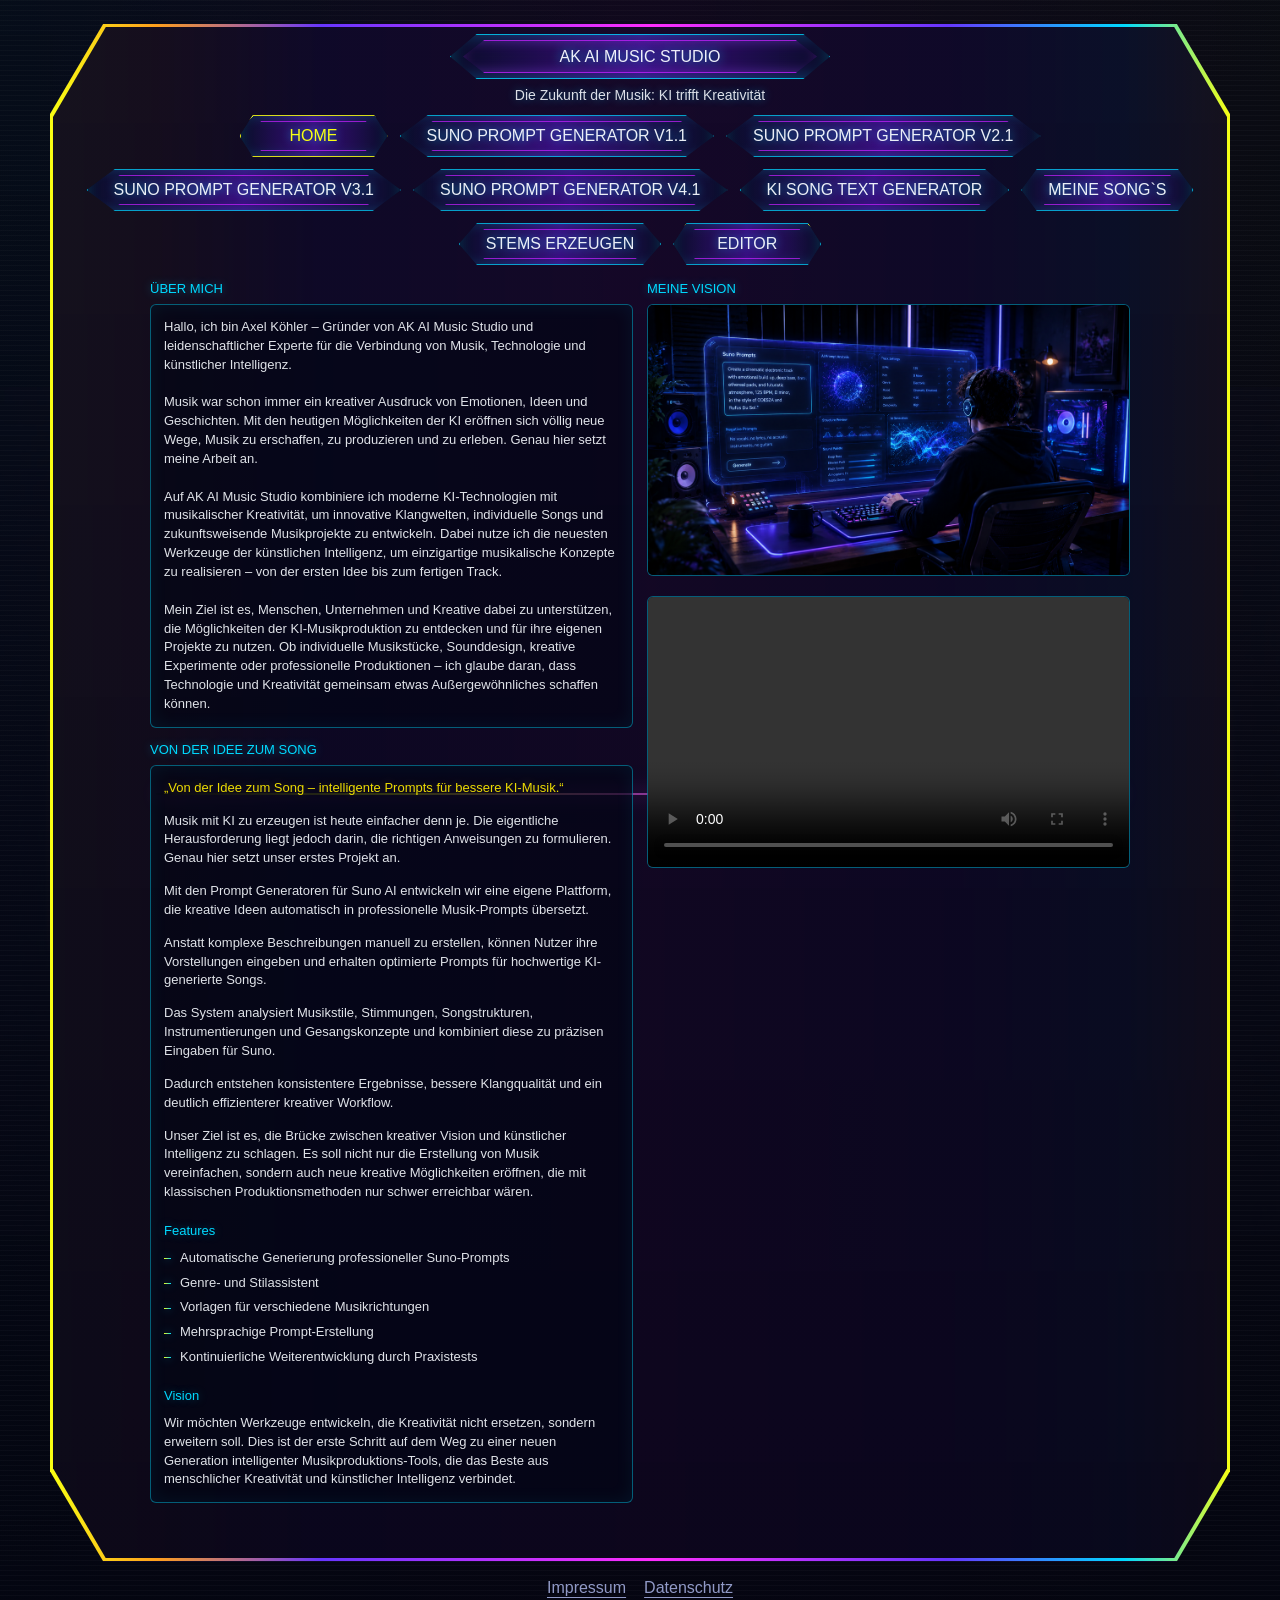
==== index.html @ 0e7617bc "Update home video stems playback and editor links" ====
<!doctype html>
<html lang="de">
<head>
  <meta charset="utf-8">
  <meta name="viewport" content="width=device-width, initial-scale=1">
  <link rel="icon" type="image/png" href="favicon.png">
  <link rel="apple-touch-icon" href="favicon.png">
  <link rel="stylesheet" href="assets/site-nav.css">
  <script src="assets/remote-config.js"></script>
  <script src="assets/remote-store.js"></script>
  <script src="assets/site-nav.js" defer></script>
  <script src="assets/site-content.js" defer></script>
  <title>AK AI Music Studio</title>
  <style>
    :root {
      --bg: #070812;
      --cyan: #00d9ff;
      --magenta: #ff2dfd;
      --violet: #6736ff;
      --yellow: #f8ff13;
      --orange: #ff9f1c;
      --text: #f7fbff;
      --muted: #9da7d7;
      --shadow: 0 0 24px rgba(103, 54, 255, 0.45), 0 0 48px rgba(255, 45, 253, 0.24);
    }

    *,
    *::before,
    *::after {
      box-sizing: border-box;
    }

    html,
    body {
      min-height: 100%;
    }

    body {
      margin: 0;
      color: var(--text);
      background: var(--bg);
      font-family: "Segoe UI", Arial, sans-serif;
      letter-spacing: 0;
      text-transform: uppercase;
      overflow-x: hidden;
    }

    textarea {
      font: inherit;
    }

    .home-stage {
      position: relative;
      min-height: 100vh;
      display: grid;
      align-items: start;
      justify-items: center;
      padding: 24px 26px;
      isolation: isolate;
      background:
        linear-gradient(180deg, rgba(5, 7, 20, 0.58), rgba(5, 7, 20, 0.86)),
        linear-gradient(90deg, rgba(0, 217, 255, 0.07), rgba(255, 45, 253, 0.11), rgba(248, 255, 19, 0.05));
    }

    .home-stage::before {
      content: "";
      position: absolute;
      inset: 0;
      background-image: url("[data-uri]");
      background-repeat: no-repeat;
      background-position: center;
      background-size: min(1500px, 124vw) auto;
      opacity: 0.34;
      filter: saturate(1.32) contrast(1.08);
      z-index: -3;
    }

    .home-stage::after {
      content: "";
      position: absolute;
      inset: 0;
      background:
        repeating-linear-gradient(0deg, rgba(255, 255, 255, 0.025), rgba(255, 255, 255, 0.025) 1px, transparent 1px, transparent 5px),
        linear-gradient(180deg, rgba(3, 4, 14, 0.08), rgba(3, 4, 14, 0.64));
      pointer-events: none;
      z-index: -2;
    }

    .home-shell {
      --shell-corner-depth: clamp(78px, 10vh, 112px);
      position: relative;
      width: min(1180px, 96vw);
      min-height: min(760px, calc(100vh - 48px));
      padding: 10px 22px 58px;
      clip-path: polygon(4.5% 0, 95.5% 0, 100% var(--shell-corner-depth), 100% calc(100% - var(--shell-corner-depth)), 95.5% 100%, 4.5% 100%, 0 calc(100% - var(--shell-corner-depth)), 0 var(--shell-corner-depth));
      background:
        linear-gradient(90deg, var(--yellow), var(--orange) 9%, var(--violet) 23%, var(--magenta) 51%, var(--violet) 76%, var(--cyan) 91%, var(--yellow)),
        linear-gradient(180deg, rgba(17, 8, 47, 0.96), rgba(5, 5, 18, 0.98));
      box-shadow: var(--shadow);
    }

    .home-shell::before {
      content: "";
      position: absolute;
      inset: 3px;
      clip-path: inherit;
      background:
        linear-gradient(180deg, rgba(10, 6, 29, 0.95), rgba(8, 5, 24, 0.98)),
        linear-gradient(90deg, rgba(0, 217, 255, 0.08), rgba(255, 45, 253, 0.08));
      z-index: -1;
    }

    .home-shell::after {
      content: "";
      position: absolute;
      left: 9%;
      right: 9%;
      top: 50%;
      height: 2px;
      background: linear-gradient(90deg, transparent, var(--yellow), #ff64ff 50%, var(--cyan), transparent);
      box-shadow: 0 0 16px rgba(255, 45, 253, 0.9), 0 0 32px rgba(0, 217, 255, 0.5);
      opacity: 0.5;
      pointer-events: none;
    }

    .home-title {
      position: relative;
      z-index: 2;
      display: grid;
      justify-items: center;
      gap: 8px;
      margin: 0 0 12px;
    }

    .home-title-chip {
      position: relative;
      min-width: 380px;
      padding: 13px 34px 12px;
      min-height: 44px;
      display: flex;
      align-items: center;
      justify-content: center;
      text-align: center;
      color: rgba(247, 251, 255, 0.96);
      font-weight: 400;
      text-transform: uppercase;
      letter-spacing: 0;
      background:
        linear-gradient(135deg, var(--yellow) 0 12px, transparent 12px) left top / 34px 34px no-repeat,
        linear-gradient(225deg, var(--yellow) 0 12px, transparent 12px) right top / 34px 34px no-repeat,
        linear-gradient(45deg, #ff8a19 0 10px, transparent 10px) left bottom / 30px 30px no-repeat,
        linear-gradient(315deg, #ff8a19 0 10px, transparent 10px) right bottom / 30px 30px no-repeat,
        linear-gradient(90deg, rgba(9, 14, 42, 0.96), rgba(64, 12, 137, 0.88), rgba(9, 14, 42, 0.96));
      border: 1px solid rgba(0, 217, 255, 0.8);
      box-shadow:
        0 0 26px rgba(0, 217, 255, 0.52),
        0 0 34px rgba(175, 25, 255, 0.36),
        inset 0 0 16px rgba(0, 217, 255, 0.28);
      clip-path: polygon(7% 0, 93% 0, 100% 50%, 93% 100%, 7% 100%, 0 50%);
      text-shadow: 0 0 12px rgba(0, 217, 255, 0.78);
      white-space: nowrap;
      isolation: isolate;
      overflow: hidden;
    }

    .home-title-chip::before {
      content: "";
      position: absolute;
      inset: 5px 12px;
      border-top: 1px solid rgba(198, 31, 255, 0.78);
      border-bottom: 1px solid rgba(198, 31, 255, 0.78);
      clip-path: polygon(6% 0, 94% 0, 100% 50%, 94% 100%, 6% 100%, 0 50%);
      box-shadow: inset 0 0 14px rgba(198, 31, 255, 0.32);
      pointer-events: none;
    }

    .home-subline {
      color: rgba(247, 251, 255, 0.88);
      font-size: 14px;
      text-transform: none;
      text-shadow: 0 0 10px rgba(0, 217, 255, 0.45);
    }

    .home-fields {
      position: relative;
      z-index: 2;
      display: grid;
      grid-template-columns: repeat(2, minmax(0, 1fr));
      align-items: start;
      gap: 14px;
      max-width: 980px;
      margin: 0 auto;
    }

    .home-column {
      display: grid;
      gap: 0;
      min-width: 0;
      align-content: start;
    }

    .home-column .home-field + .home-field {
      margin-top: 14px;
    }

    .home-field {
      display: grid;
      gap: 8px;
      min-width: 0;
    }

    .home-field span {
      color: var(--cyan);
      font-size: 13px;
      font-weight: 400;
      text-shadow: 0 0 10px rgba(0, 217, 255, 0.42);
    }

    .home-text {
      width: 100%;
      min-height: 220px;
      padding: 13px;
      border: 1px solid rgba(0, 217, 255, 0.42);
      border-radius: 6px;
      color: rgba(247, 251, 255, 0.9);
      background: rgba(2, 5, 20, 0.62);
      box-shadow: inset 0 0 18px rgba(0, 217, 255, 0.07);
      font-size: 13px;
      line-height: 1.45;
      text-transform: none;
      white-space: pre-line;
    }

    .home-text.formatted {
      white-space: normal;
    }

    .home-text.formatted p {
      margin: 0 0 14px;
    }

    .home-text.formatted p:last-child {
      margin-bottom: 0;
    }

    .home-kicker {
      color: rgba(255, 238, 0, 0.92);
      letter-spacing: 0;
      text-shadow: 0 0 12px rgba(255, 238, 0, 0.22);
    }

    .home-section-title {
      margin: 20px 0 8px;
      color: var(--cyan);
      font-size: 13px;
      font-weight: 400;
      letter-spacing: 0;
      text-shadow: 0 0 10px rgba(0, 217, 255, 0.35);
    }

    .home-feature-list {
      display: grid;
      gap: 6px;
      margin: 0 0 20px;
      padding: 0;
      list-style: none;
    }

    .home-feature-list li {
      position: relative;
      padding-left: 16px;
    }

    .home-feature-list li::before {
      content: "";
      position: absolute;
      left: 0;
      top: 0.72em;
      width: 7px;
      height: 1px;
      background: linear-gradient(90deg, var(--yellow), var(--cyan));
      box-shadow: 0 0 8px rgba(0, 217, 255, 0.7);
    }

    .home-video {
      width: 100%;
      aspect-ratio: 16 / 9;
      min-height: 220px;
      margin-bottom: 12px;
      border: 1px solid rgba(0, 217, 255, 0.42);
      border-radius: 6px;
      background: rgba(2, 5, 20, 0.62);
      box-shadow: inset 0 0 18px rgba(0, 217, 255, 0.07);
      overflow: hidden;
    }

    .home-video iframe,
    .home-video video {
      display: block;
      width: 100%;
      height: 100%;
      border: 0;
      object-fit: cover;
    }

    .home-image {
      width: 100%;
      min-height: 220px;
      margin-bottom: 12px;
      border: 1px solid rgba(0, 217, 255, 0.42);
      border-radius: 6px;
      background: rgba(2, 5, 20, 0.62);
      box-shadow: inset 0 0 18px rgba(0, 217, 255, 0.07);
      overflow: hidden;
    }

    .home-image img {
      display: block;
      width: 100%;
      height: 100%;
      min-height: 220px;
      object-fit: cover;
    }

    .home-image:last-child {
      margin-bottom: 0;
    }

    @media (max-width: 820px) {
      .home-stage {
        padding: 18px 12px 12px;
      }

      .home-shell {
        --shell-corner-depth: 42px;
        width: min(100%, 96vw);
        padding: 10px 14px 44px;
        clip-path: polygon(3% 0, 97% 0, 100% var(--shell-corner-depth), 100% calc(100% - var(--shell-corner-depth)), 97% 100%, 3% 100%, 0 calc(100% - var(--shell-corner-depth)), 0 var(--shell-corner-depth));
      }

      .home-title-chip {
        min-width: 0;
        width: 100%;
      }

      .home-fields {
        grid-template-columns: 1fr;
      }
    }
  </style>
</head>
<body>
  <main class="home-stage">
    <section class="home-shell" aria-label="Hauptseite">
      <div class="home-title">
        <div class="home-title-chip" data-content-key="home.title">AK AI Music Studio</div>
        <div class="home-subline" data-content-key="home.subtitle">Die Zukunft der Musik: KI trifft Kreativität</div>
      </div>

      <nav class="site-nav" data-active="home" aria-label="Hauptnavigation"></nav>

      <div class="home-fields">
        <div class="home-column">
          <label class="home-field">
            <span data-content-key="home.about.title">Über mich</span>
            <div class="home-text" data-content-key="home.about.text">Hallo, ich bin Axel Köhler – Gründer von AK AI Music Studio und leidenschaftlicher Experte für die Verbindung von Musik, Technologie und künstlicher Intelligenz.

Musik war schon immer ein kreativer Ausdruck von Emotionen, Ideen und Geschichten. Mit den heutigen Möglichkeiten der KI eröffnen sich völlig neue Wege, Musik zu erschaffen, zu produzieren und zu erleben. Genau hier setzt meine Arbeit an.

Auf AK AI Music Studio kombiniere ich moderne KI-Technologien mit musikalischer Kreativität, um innovative Klangwelten, individuelle Songs und zukunftsweisende Musikprojekte zu entwickeln. Dabei nutze ich die neuesten Werkzeuge der künstlichen Intelligenz, um einzigartige musikalische Konzepte zu realisieren – von der ersten Idee bis zum fertigen Track.

Mein Ziel ist es, Menschen, Unternehmen und Kreative dabei zu unterstützen, die Möglichkeiten der KI-Musikproduktion zu entdecken und für ihre eigenen Projekte zu nutzen. Ob individuelle Musikstücke, Sounddesign, kreative Experimente oder professionelle Produktionen – ich glaube daran, dass Technologie und Kreativität gemeinsam etwas Außergewöhnliches schaffen können.</div>
          </label>

          <label class="home-field">
            <span data-content-key="home.idea.title">Von der Idee zum Song</span>
            <div class="home-text formatted" data-content-key="home.idea.text">
              <p class="home-kicker">„Von der Idee zum Song – intelligente Prompts für bessere KI-Musik.“</p>
              <p>Musik mit KI zu erzeugen ist heute einfacher denn je. Die eigentliche Herausforderung liegt jedoch darin, die richtigen Anweisungen zu formulieren. Genau hier setzt unser erstes Projekt an.</p>
              <p>Mit den Prompt Generatoren für Suno AI entwickeln wir eine eigene Plattform, die kreative Ideen automatisch in professionelle Musik-Prompts übersetzt.</p>
              <p>Anstatt komplexe Beschreibungen manuell zu erstellen, können Nutzer ihre Vorstellungen eingeben und erhalten optimierte Prompts für hochwertige KI-generierte Songs.</p>
              <p>Das System analysiert Musikstile, Stimmungen, Songstrukturen, Instrumentierungen und Gesangskonzepte und kombiniert diese zu präzisen Eingaben für Suno.</p>
              <p>Dadurch entstehen konsistentere Ergebnisse, bessere Klangqualität und ein deutlich effizienterer kreativer Workflow.</p>
              <p>Unser Ziel ist es, die Brücke zwischen kreativer Vision und künstlicher Intelligenz zu schlagen. Es soll nicht nur die Erstellung von Musik vereinfachen, sondern auch neue kreative Möglichkeiten eröffnen, die mit klassischen Produktionsmethoden nur schwer erreichbar wären.</p>

              <div class="home-section-title">Features</div>
              <ul class="home-feature-list">
                <li>Automatische Generierung professioneller Suno-Prompts</li>
                <li>Genre- und Stilassistent</li>
                <li>Vorlagen für verschiedene Musikrichtungen</li>
                <li>Mehrsprachige Prompt-Erstellung</li>
                <li>Kontinuierliche Weiterentwicklung durch Praxistests</li>
              </ul>

              <div class="home-section-title">Vision</div>
              <p>Wir möchten Werkzeuge entwickeln, die Kreativität nicht ersetzen, sondern erweitern soll. Dies ist der erste Schritt auf dem Weg zu einer neuen Generation intelligenter Musikproduktions-Tools, die das Beste aus menschlicher Kreativität und künstlicher Intelligenz verbindet.</p>
            </div>
          </label>
        </div>

        <div class="home-column">
          <label class="home-field">
            <span data-content-key="home.vision.title">Meine Vision</span>
            <div class="home-image">
              <img src="assets/vision-prompt-studio.png" alt="KI-Prompt-Studio für Musikproduktion">
            </div>
            <div class="home-video">
              <video src="assets/ak-ai-music-studio.mp4" autoplay loop playsinline controls preload="metadata"></video>
            </div>
          </label>
        </div>
      </div>
    </section>
  </main>
</body>
</html>
---- assets/site-nav.css ----
.site-nav {
  position: relative;
  z-index: 4;
  display: flex;
  justify-content: center;
  align-items: center;
  flex-wrap: wrap;
  gap: 12px;
  margin: 0 auto 16px;
  padding: 0 12px;
}

.site-nav-link {
  position: relative;
  min-width: 148px;
  min-height: 42px;
  display: inline-flex;
  align-items: center;
  justify-content: center;
  padding: 10px 26px;
  color: rgba(247, 251, 255, 0.94);
  text-decoration: none;
  text-transform: uppercase;
  letter-spacing: 0;
  font-weight: 400;
  background:
    linear-gradient(135deg, var(--yellow, #f8ff13) 0 9px, transparent 9px) left top / 25px 25px no-repeat,
    linear-gradient(225deg, var(--yellow, #f8ff13) 0 9px, transparent 9px) right top / 25px 25px no-repeat,
    linear-gradient(45deg, var(--orange, #ff9f1c) 0 8px, transparent 8px) left bottom / 23px 23px no-repeat,
    linear-gradient(315deg, var(--orange, #ff9f1c) 0 8px, transparent 8px) right bottom / 23px 23px no-repeat,
    linear-gradient(90deg, rgba(9, 14, 42, 0.96), rgba(64, 12, 137, 0.88), rgba(9, 14, 42, 0.96));
  border: 1px solid rgba(0, 217, 255, 0.72);
  clip-path: polygon(9% 0, 91% 0, 100% 50%, 91% 100%, 9% 100%, 0 50%);
  box-shadow:
    0 0 18px rgba(0, 217, 255, 0.34),
    0 0 24px rgba(175, 25, 255, 0.25),
    inset 0 0 13px rgba(0, 217, 255, 0.2);
  text-shadow: 0 0 10px rgba(0, 217, 255, 0.66);
}

.site-nav-link::before {
  content: "";
  position: absolute;
  inset: 5px 12px;
  border-top: 1px solid rgba(198, 31, 255, 0.72);
  border-bottom: 1px solid rgba(198, 31, 255, 0.72);
  clip-path: polygon(7% 0, 93% 0, 100% 50%, 93% 100%, 7% 100%, 0 50%);
  pointer-events: none;
}

.site-nav-link:hover,
.site-nav-link:focus-visible {
  color: #ffffff;
  border-color: rgba(248, 255, 19, 0.9);
  outline: none;
  box-shadow:
    0 0 22px rgba(248, 255, 19, 0.22),
    0 0 30px rgba(0, 217, 255, 0.4),
    inset 0 0 15px rgba(255, 45, 253, 0.22);
}

.site-nav-link.is-active {
  color: var(--yellow, #f8ff13);
  border-color: rgba(248, 255, 19, 0.86);
}

.site-nav-link span {
  position: relative;
  z-index: 1;
}

.legal-footer {
  position: relative;
  z-index: 4;
  width: min(1180px, 96vw);
  display: flex;
  justify-content: center;
  gap: 18px;
  margin: 18px auto 0;
  padding: 0 12px;
}

.legal-link {
  appearance: none;
  border: 0;
  padding: 0;
  color: rgba(157, 167, 215, 0.92);
  background: transparent;
  font: inherit;
  font-weight: 400;
  text-transform: none;
  text-decoration: underline;
  text-underline-offset: 4px;
  cursor: pointer;
}

.legal-link:hover,
.legal-link:focus-visible {
  color: var(--cyan, #00d9ff);
  outline: none;
  text-shadow: 0 0 12px rgba(0, 217, 255, 0.58);
}

.legal-modal {
  position: fixed;
  inset: 0;
  z-index: 20;
  display: none;
  align-items: center;
  justify-content: center;
  padding: 22px;
  background: rgba(2, 4, 16, 0.76);
  backdrop-filter: blur(10px);
}

.legal-modal.is-open {
  display: flex;
}

.legal-dialog {
  width: min(780px, 94vw);
  max-height: min(760px, 88vh);
  display: grid;
  grid-template-rows: auto minmax(0, 1fr);
  border: 1px solid rgba(0, 217, 255, 0.62);
  border-radius: 8px;
  color: var(--text, #f7fbff);
  background:
    linear-gradient(135deg, rgba(248, 255, 19, 0.1), transparent 20%),
    linear-gradient(225deg, rgba(255, 45, 253, 0.14), transparent 24%),
    rgba(5, 7, 24, 0.96);
  box-shadow:
    0 0 28px rgba(0, 217, 255, 0.3),
    0 0 42px rgba(255, 45, 253, 0.24),
    inset 0 0 24px rgba(0, 217, 255, 0.08);
  overflow: hidden;
}

.legal-dialog-head {
  display: flex;
  align-items: center;
  justify-content: space-between;
  gap: 16px;
  padding: 18px 20px;
  border-bottom: 1px solid rgba(0, 217, 255, 0.28);
}

.legal-dialog-title {
  margin: 0;
  color: var(--cyan, #00d9ff);
  font-size: 20px;
  font-weight: 400;
  text-transform: none;
}

.legal-close {
  width: 38px;
  height: 38px;
  border: 1px solid rgba(0, 217, 255, 0.5);
  border-radius: 4px;
  color: var(--text, #f7fbff);
  background: rgba(7, 11, 30, 0.88);
  font: inherit;
  font-size: 22px;
  line-height: 1;
  cursor: pointer;
}

.legal-close:hover,
.legal-close:focus-visible {
  border-color: var(--yellow, #f8ff13);
  outline: none;
  box-shadow: 0 0 18px rgba(248, 255, 19, 0.18);
}

.legal-dialog-body {
  min-height: 0;
  padding: 18px 20px 22px;
  overflow: auto;
  scrollbar-color: rgba(0, 217, 255, 0.78) rgba(2, 5, 20, 0.62);
  scrollbar-width: thin;
  color: rgba(247, 251, 255, 0.9);
  line-height: 1.55;
  text-transform: none;
}

.legal-dialog-body::-webkit-scrollbar {
  width: 10px;
}

.legal-dialog-body::-webkit-scrollbar-track {
  background: rgba(2, 5, 20, 0.62);
  border-left: 1px solid rgba(0, 217, 255, 0.18);
}

.legal-dialog-body::-webkit-scrollbar-thumb {
  background:
    linear-gradient(180deg, rgba(0, 217, 255, 0.85), rgba(255, 45, 253, 0.72));
  border: 2px solid rgba(2, 5, 20, 0.78);
  border-radius: 999px;
  box-shadow: 0 0 12px rgba(0, 217, 255, 0.42);
}

.legal-dialog-body::-webkit-scrollbar-thumb:hover {
  background:
    linear-gradient(180deg, rgba(248, 255, 19, 0.9), rgba(255, 45, 253, 0.78));
}

.legal-dialog-body p {
  margin: 0 0 12px;
}

.legal-dialog-body ul {
  margin: 0 0 14px 20px;
  padding: 0;
}

[data-content-key] a {
  color: var(--cyan, #00d9ff);
  text-decoration-color: rgba(0, 217, 255, 0.62);
  text-underline-offset: 4px;
  text-shadow: 0 0 10px rgba(0, 217, 255, 0.34);
}

[data-content-key] a:hover,
[data-content-key] a:focus-visible {
  color: var(--yellow, #f8ff13);
  outline: none;
  text-decoration-color: rgba(248, 255, 19, 0.78);
}

@media (max-width: 820px) {
  .site-nav {
    gap: 8px;
    margin-bottom: 12px;
  }

  .site-nav-link {
    flex: 1 1 132px;
    min-width: 132px;
    padding-left: 18px;
    padding-right: 18px;
  }

  .legal-footer {
    gap: 14px;
    margin-top: 14px;
  }
}
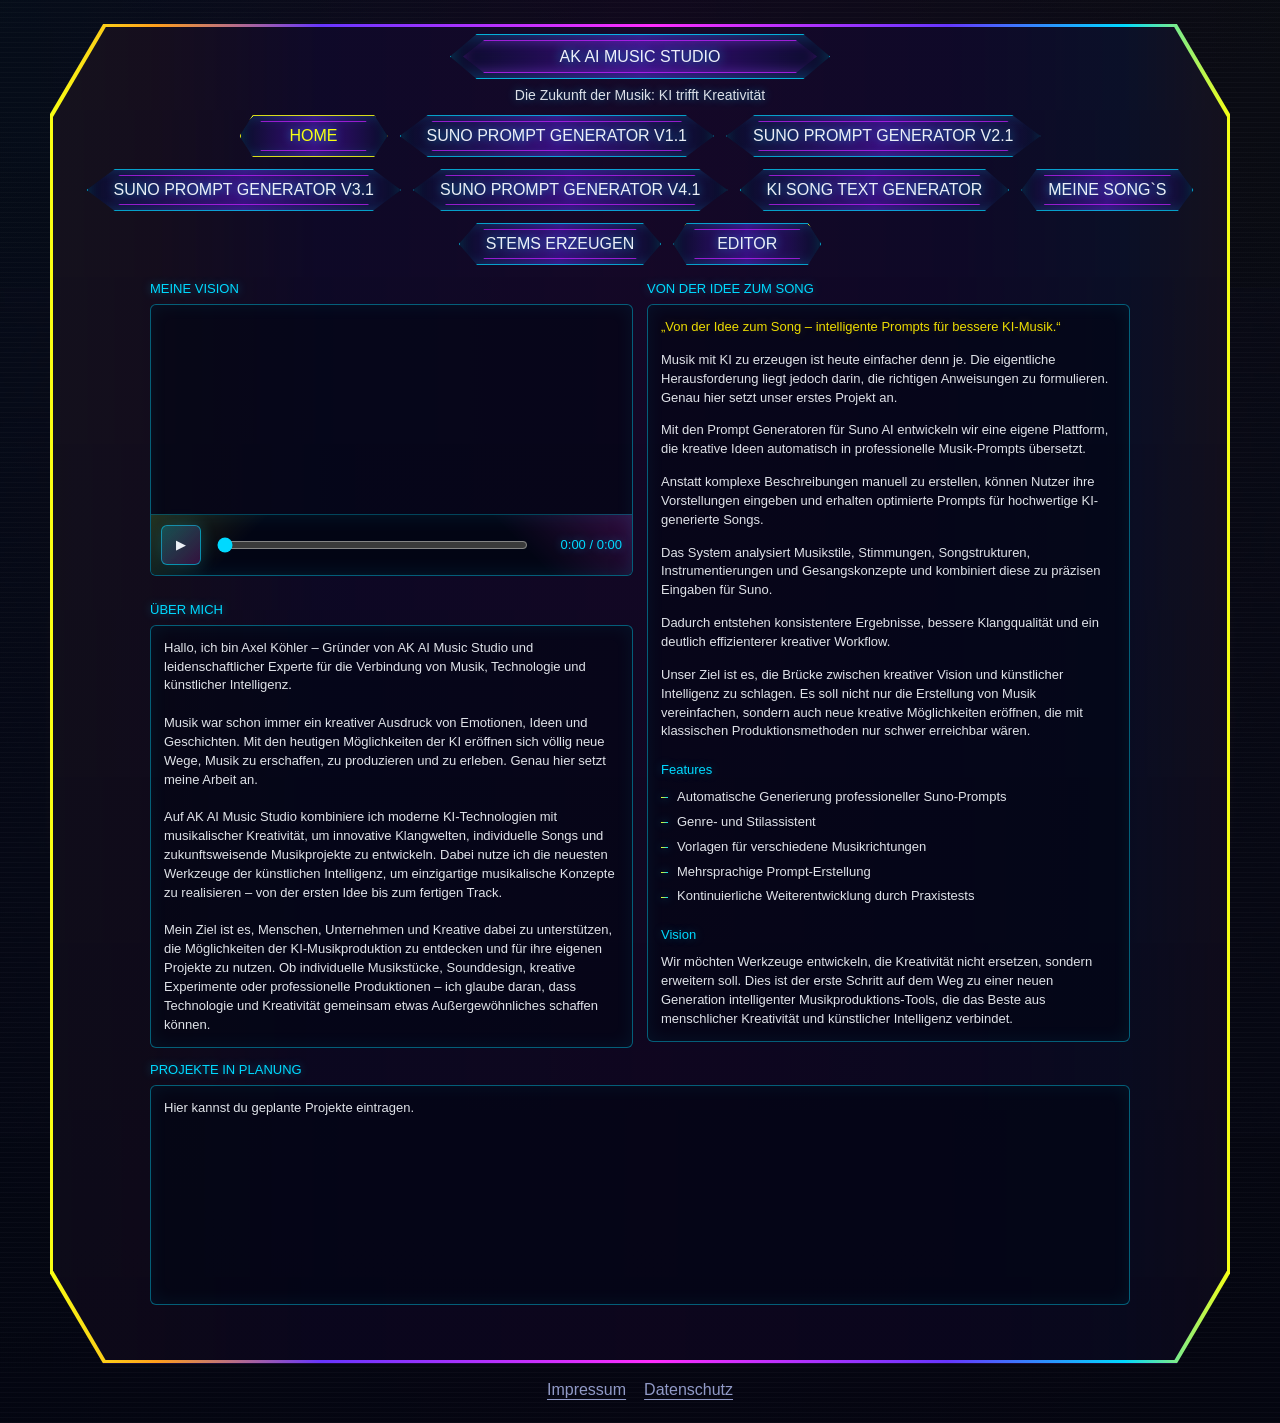
==== commit e3f02676: "Update media controls and SEO" ====
--- a/index.html
+++ b/index.html
@@ -3,14 +3,45 @@
 <head>
   <meta charset="utf-8">
   <meta name="viewport" content="width=device-width, initial-scale=1">
+  <meta name="description" content="AK AI Music Studio von Axel Koehler verbindet KI, Musikproduktion, Suno Prompt Generatoren, Songtexte, Audio-Tools und kreative Musikprojekte.">
+  <meta name="keywords" content="AK AI Music Studio, Axel Koehler, KI Musik, AI Music, Suno Prompt Generator, Suno AI, KI Songtext Generator, Musikproduktion, AI Songwriting">
+  <meta name="robots" content="index, follow, max-image-preview:large">
+  <link rel="canonical" href="https://www.ak-ai-music.studio/">
   <link rel="icon" type="image/png" href="favicon.png">
   <link rel="apple-touch-icon" href="favicon.png">
+  <meta property="og:type" content="website">
+  <meta property="og:locale" content="de_DE">
+  <meta property="og:title" content="AK AI Music Studio">
+  <meta property="og:description" content="KI trifft Kreativität: Musik, Suno Prompt Generatoren, Songtexte und Audio-Tools von Axel Koehler.">
+  <meta property="og:url" content="https://www.ak-ai-music.studio/">
+  <meta property="og:image" content="https://www.ak-ai-music.studio/favicon.png">
+  <meta name="twitter:card" content="summary_large_image">
+  <meta name="twitter:title" content="AK AI Music Studio">
+  <meta name="twitter:description" content="KI trifft Kreativität: Musik, Suno Prompt Generatoren, Songtexte und Audio-Tools.">
   <link rel="stylesheet" href="assets/site-nav.css">
   <script src="assets/remote-config.js"></script>
   <script src="assets/remote-store.js"></script>
   <script src="assets/site-nav.js" defer></script>
   <script src="assets/site-content.js" defer></script>
   <title>AK AI Music Studio</title>
+  <script type="application/ld+json">
+    {
+      "@context": "https://schema.org",
+      "@type": "WebSite",
+      "name": "AK AI Music Studio",
+      "url": "https://www.ak-ai-music.studio/",
+      "description": "KI-Musikproduktion, Suno Prompt Generatoren, Songtext-Tools und kreative Audio-Projekte von Axel Koehler.",
+      "inLanguage": "de",
+      "publisher": {
+        "@type": "Organization",
+        "name": "AK AI Music Studio",
+        "founder": {
+          "@type": "Person",
+          "name": "Axel Koehler"
+        }
+      }
+    }
+  </script>
   <style>
     :root {
       --bg: #070812;
@@ -108,19 +139,6 @@
         linear-gradient(180deg, rgba(10, 6, 29, 0.95), rgba(8, 5, 24, 0.98)),
         linear-gradient(90deg, rgba(0, 217, 255, 0.08), rgba(255, 45, 253, 0.08));
       z-index: -1;
-    }
-
-    .home-shell::after {
-      content: "";
-      position: absolute;
-      left: 9%;
-      right: 9%;
-      top: 50%;
-      height: 2px;
-      background: linear-gradient(90deg, transparent, var(--yellow), #ff64ff 50%, var(--cyan), transparent);
-      box-shadow: 0 0 16px rgba(255, 45, 253, 0.9), 0 0 32px rgba(0, 217, 255, 0.5);
-      opacity: 0.5;
-      pointer-events: none;
     }
 
     .home-title {
@@ -209,6 +227,10 @@
       min-width: 0;
     }
 
+    .home-field-wide {
+      grid-column: 1 / -1;
+    }
+
     .home-field span {
       color: var(--cyan);
       font-size: 13px;
@@ -283,6 +305,9 @@
     }
 
     .home-video {
+      position: relative;
+      display: grid;
+      grid-template-rows: minmax(0, 1fr) auto;
       width: 100%;
       aspect-ratio: 16 / 9;
       min-height: 220px;
@@ -294,36 +319,52 @@
       overflow: hidden;
     }
 
-    .home-video iframe,
     .home-video video {
       display: block;
       width: 100%;
       height: 100%;
+      min-height: 0;
       border: 0;
       object-fit: cover;
     }
 
-    .home-image {
+    .home-video-player {
+      display: grid;
+      grid-template-columns: 44px minmax(0, 1fr) auto;
+      gap: 10px;
+      align-items: center;
+      min-height: 58px;
+      padding: 10px;
+      border-top: 1px solid rgba(0, 217, 255, 0.3);
+      background:
+        linear-gradient(135deg, rgba(248, 255, 19, 0.14), transparent 22%),
+        linear-gradient(225deg, rgba(255, 45, 253, 0.18), transparent 26%),
+        rgba(2, 5, 20, 0.84);
+      box-shadow: inset 0 0 18px rgba(0, 217, 255, 0.1);
+    }
+
+    .home-video-play {
+      width: 40px;
+      height: 40px;
+      border: 1px solid rgba(0, 217, 255, 0.55);
+      border-radius: 6px;
+      color: rgba(247, 251, 255, 0.95);
+      background: linear-gradient(135deg, rgba(0, 217, 255, 0.26), rgba(255, 45, 253, 0.18));
+      box-shadow: 0 0 16px rgba(0, 217, 255, 0.22);
+      cursor: pointer;
+    }
+
+    .home-video-progress {
       width: 100%;
-      min-height: 220px;
-      margin-bottom: 12px;
-      border: 1px solid rgba(0, 217, 255, 0.42);
-      border-radius: 6px;
-      background: rgba(2, 5, 20, 0.62);
-      box-shadow: inset 0 0 18px rgba(0, 217, 255, 0.07);
-      overflow: hidden;
-    }
-
-    .home-image img {
-      display: block;
-      width: 100%;
-      height: 100%;
-      min-height: 220px;
-      object-fit: cover;
-    }
-
-    .home-image:last-child {
-      margin-bottom: 0;
+      accent-color: var(--cyan);
+    }
+
+    .home-video-time {
+      min-width: 86px;
+      color: rgba(247, 251, 255, 0.82);
+      font-size: 12px;
+      text-align: right;
+      white-space: nowrap;
     }
 
     @media (max-width: 820px) {
@@ -345,6 +386,19 @@
 
       .home-fields {
         grid-template-columns: 1fr;
+      }
+
+      .home-field-wide {
+        grid-column: auto;
+      }
+
+      .home-video-player {
+        grid-template-columns: 40px minmax(0, 1fr);
+      }
+
+      .home-video-time {
+        grid-column: 1 / -1;
+        text-align: left;
       }
     }
   </style>
@@ -361,6 +415,18 @@
 
       <div class="home-fields">
         <div class="home-column">
+          <label class="home-field">
+            <span data-content-key="home.vision.title">Meine Vision</span>
+            <div class="home-video">
+              <video id="homeStudioVideo" src="assets/ak-ai-music-studio.mp4" loop playsinline preload="metadata"></video>
+              <div class="home-video-player" aria-label="Videoplayer">
+                <button class="home-video-play" id="homeVideoPlay" type="button">▶</button>
+                <input class="home-video-progress" id="homeVideoProgress" type="range" min="0" max="1000" value="0">
+                <span class="home-video-time" id="homeVideoTime">0:00 / 0:00</span>
+              </div>
+            </div>
+          </label>
+
           <label class="home-field">
             <span data-content-key="home.about.title">Über mich</span>
             <div class="home-text" data-content-key="home.about.text">Hallo, ich bin Axel Köhler – Gründer von AK AI Music Studio und leidenschaftlicher Experte für die Verbindung von Musik, Technologie und künstlicher Intelligenz.
@@ -398,19 +464,55 @@
           </label>
         </div>
 
-        <div class="home-column">
-          <label class="home-field">
-            <span data-content-key="home.vision.title">Meine Vision</span>
-            <div class="home-image">
-              <img src="assets/vision-prompt-studio.png" alt="KI-Prompt-Studio für Musikproduktion">
-            </div>
-            <div class="home-video">
-              <video src="assets/ak-ai-music-studio.mp4" autoplay loop playsinline controls preload="metadata"></video>
-            </div>
-          </label>
-        </div>
+        <div class="home-column"></div>
+        <label class="home-field home-field-wide">
+          <span data-content-key="home.planned.title">Projekte in Planung</span>
+          <div class="home-text formatted" data-content-key="home.planned.text">Hier kannst du geplante Projekte eintragen.</div>
+        </label>
       </div>
     </section>
   </main>
+  <script>
+    (() => {
+      const columns = document.querySelectorAll(".home-column");
+      const ideaTitle = document.querySelector('[data-content-key="home.idea.title"]');
+      const ideaField = ideaTitle ? ideaTitle.closest(".home-field") : null;
+      if (columns[1] && ideaField) columns[1].appendChild(ideaField);
+
+      const video = document.getElementById("homeStudioVideo");
+      const play = document.getElementById("homeVideoPlay");
+      const progress = document.getElementById("homeVideoProgress");
+      const time = document.getElementById("homeVideoTime");
+      if (!video || !play || !progress || !time) return;
+
+      const formatTime = (seconds) => {
+        const value = Number.isFinite(seconds) ? Math.max(0, seconds) : 0;
+        const minutes = Math.floor(value / 60);
+        const rest = String(Math.floor(value % 60)).padStart(2, "0");
+        return minutes + ":" + rest;
+      };
+
+      const update = () => {
+        const duration = video.duration || 0;
+        progress.value = duration ? String(Math.round((video.currentTime / duration) * 1000)) : "0";
+        time.textContent = formatTime(video.currentTime) + " / " + formatTime(duration);
+      };
+
+      play.addEventListener("click", async () => {
+        if (video.paused) await video.play();
+        else video.pause();
+      });
+      progress.addEventListener("input", () => {
+        if (!video.duration) return;
+        video.currentTime = (Number(progress.value) / 1000) * video.duration;
+      });
+      video.addEventListener("loadedmetadata", update);
+      video.addEventListener("timeupdate", update);
+      video.addEventListener("play", () => { play.textContent = "II"; });
+      video.addEventListener("pause", () => { play.textContent = "▶"; });
+      video.play().catch(() => {});
+      update();
+    })();
+  </script>
 </body>
 </html>
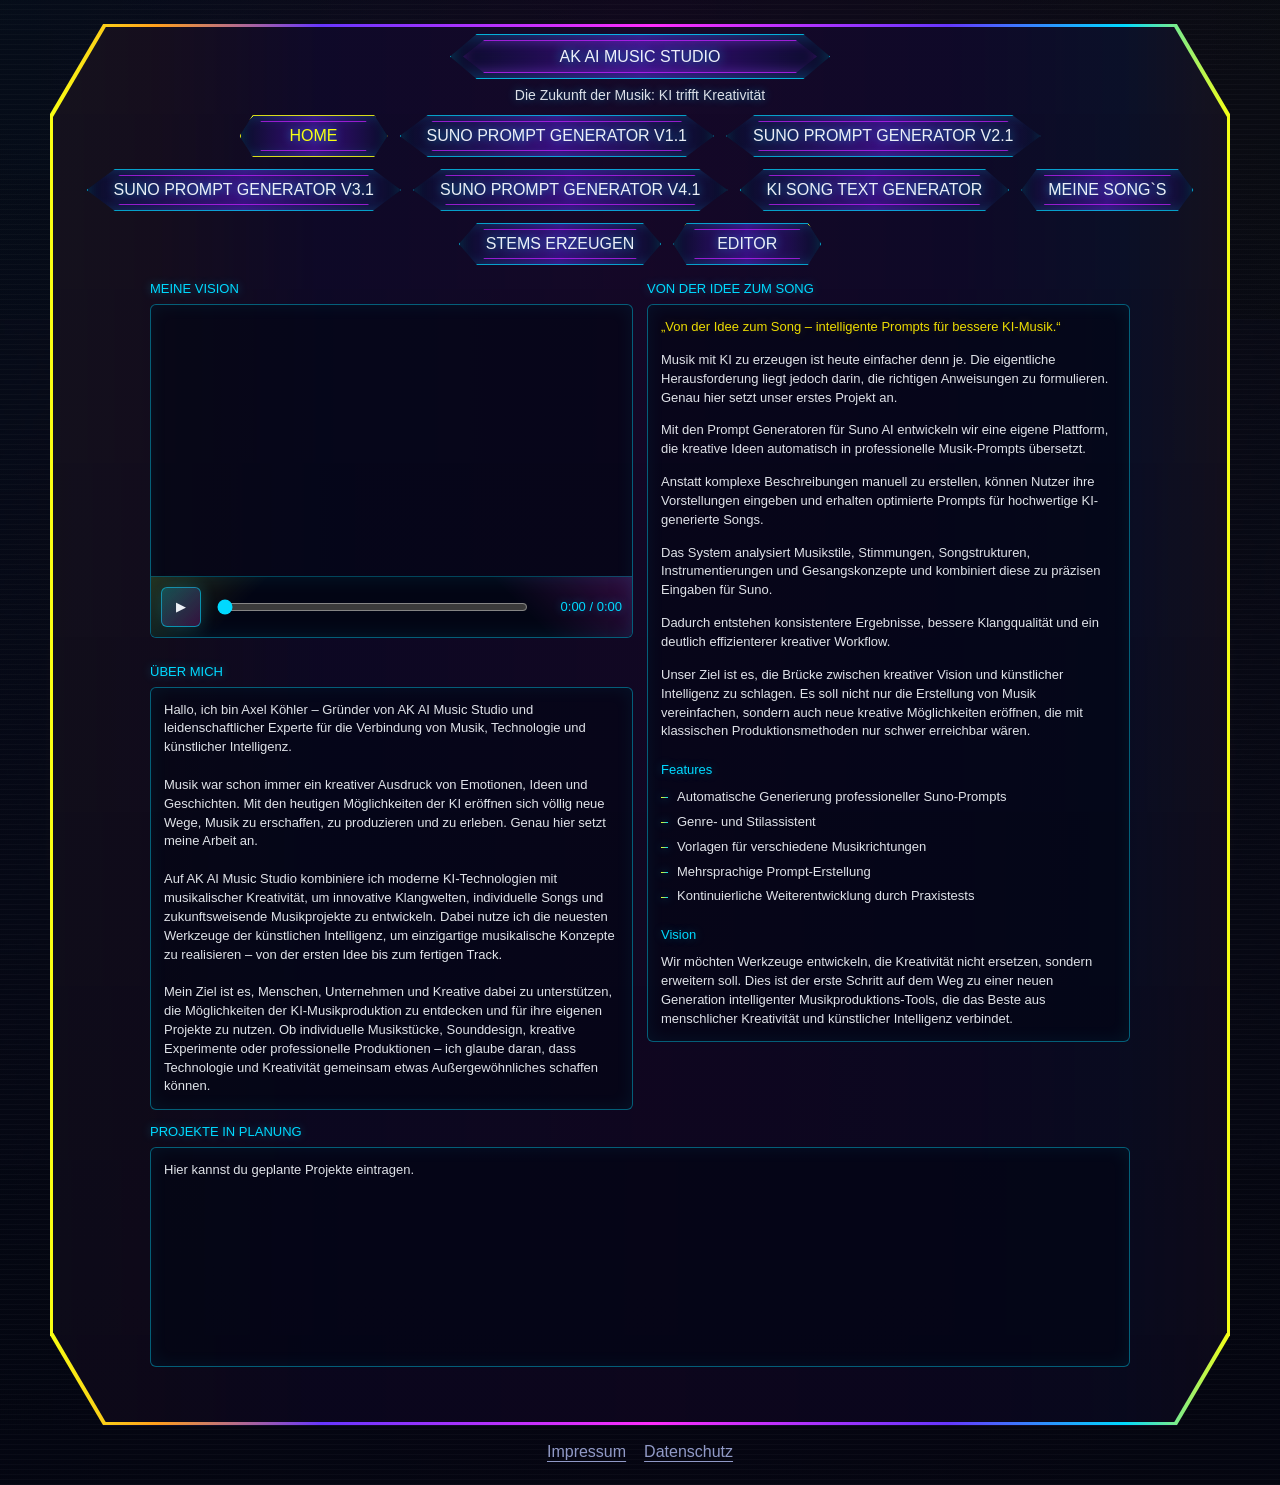
==== commit eff2321a: "Refine media players and Suno buttons" ====
--- a/index.html
+++ b/index.html
@@ -309,8 +309,6 @@
       display: grid;
       grid-template-rows: minmax(0, 1fr) auto;
       width: 100%;
-      aspect-ratio: 16 / 9;
-      min-height: 220px;
       margin-bottom: 12px;
       border: 1px solid rgba(0, 217, 255, 0.42);
       border-radius: 6px;
@@ -322,7 +320,8 @@
     .home-video video {
       display: block;
       width: 100%;
-      height: 100%;
+      height: auto;
+      aspect-ratio: 16 / 9;
       min-height: 0;
       border: 0;
       object-fit: cover;
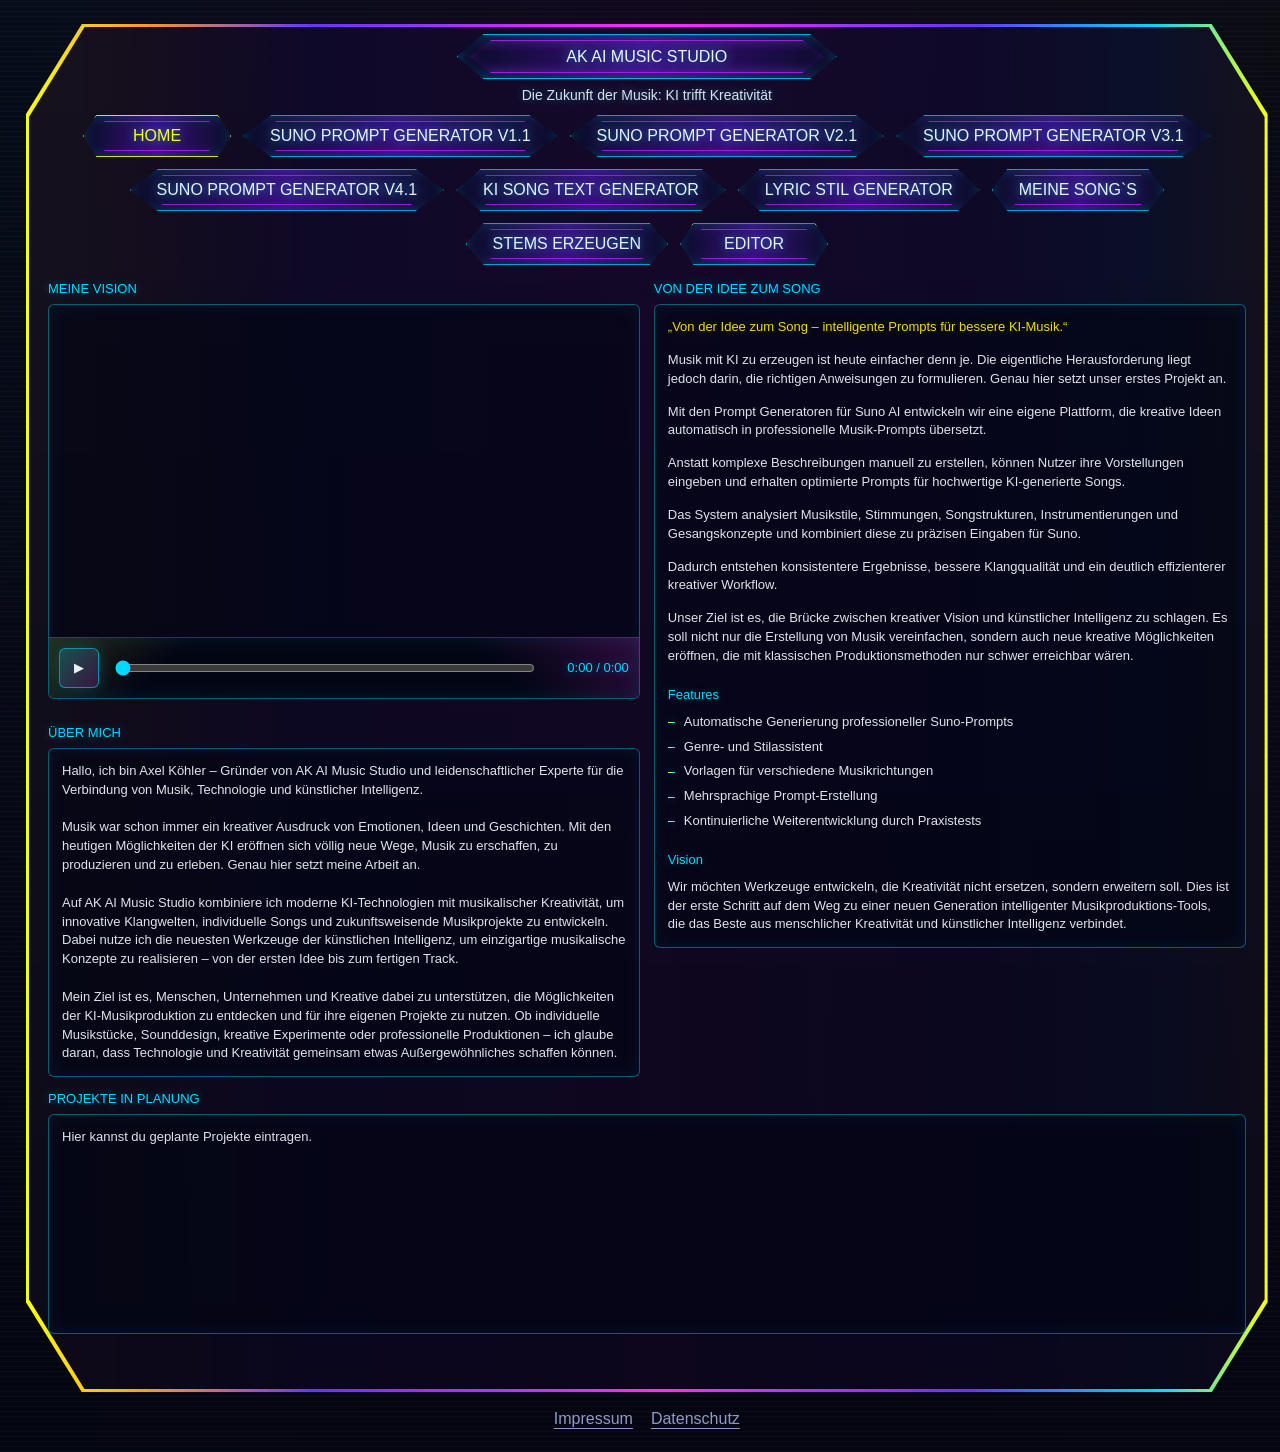
==== commit fdecc993: "Match page widths to V4 layout" ====
--- a/index.html
+++ b/index.html
@@ -120,7 +120,7 @@
     .home-shell {
       --shell-corner-depth: clamp(78px, 10vh, 112px);
       position: relative;
-      width: min(1180px, 96vw);
+      width: min(1420px, 97vw);
       min-height: min(760px, calc(100vh - 48px));
       padding: 10px 22px 58px;
       clip-path: polygon(4.5% 0, 95.5% 0, 100% var(--shell-corner-depth), 100% calc(100% - var(--shell-corner-depth)), 95.5% 100%, 4.5% 100%, 0 calc(100% - var(--shell-corner-depth)), 0 var(--shell-corner-depth));
@@ -206,7 +206,7 @@
       grid-template-columns: repeat(2, minmax(0, 1fr));
       align-items: start;
       gap: 14px;
-      max-width: 980px;
+      max-width: 1320px;
       margin: 0 auto;
     }
 
--- a/assets/site-nav.css
+++ b/assets/site-nav.css
@@ -229,6 +229,45 @@
   text-decoration-color: rgba(248, 255, 19, 0.78);
 }
 
+select {
+  min-height: 40px !important;
+  padding: 8px 38px 8px 10px !important;
+  color: rgba(247, 251, 255, 0.94) !important;
+  text-transform: none !important;
+  appearance: none !important;
+  background:
+    linear-gradient(135deg, transparent 0 48%, rgba(248, 255, 19, 0.95) 49% 54%, transparent 55%) right 18px center / 9px 9px no-repeat,
+    linear-gradient(225deg, transparent 0 48%, rgba(0, 217, 255, 0.95) 49% 54%, transparent 55%) right 10px center / 9px 9px no-repeat,
+    linear-gradient(90deg, rgba(0, 217, 255, 0.11), rgba(255, 45, 253, 0.08)),
+    rgba(2, 5, 20, 0.82) !important;
+  border: 1px solid rgba(0, 217, 255, 0.42) !important;
+  border-radius: 6px !important;
+  outline: none !important;
+  box-shadow: inset 0 0 16px rgba(0, 217, 255, 0.06) !important;
+  cursor: pointer;
+  scrollbar-color: rgba(0, 217, 255, 0.78) rgba(2, 5, 20, 0.82);
+  scrollbar-width: thin;
+}
+
+select:hover,
+select:focus-visible {
+  border-color: rgba(248, 255, 19, 0.86) !important;
+  box-shadow:
+    0 0 16px rgba(0, 217, 255, 0.22),
+    inset 0 0 18px rgba(255, 45, 253, 0.1) !important;
+}
+
+select option {
+  color: rgba(247, 251, 255, 0.96);
+  background: #08091d;
+  font-weight: 400;
+}
+
+select option:checked {
+  color: #ffffff;
+  background: #2a126a;
+}
+
 @media (max-width: 820px) {
   .site-nav {
     gap: 8px;
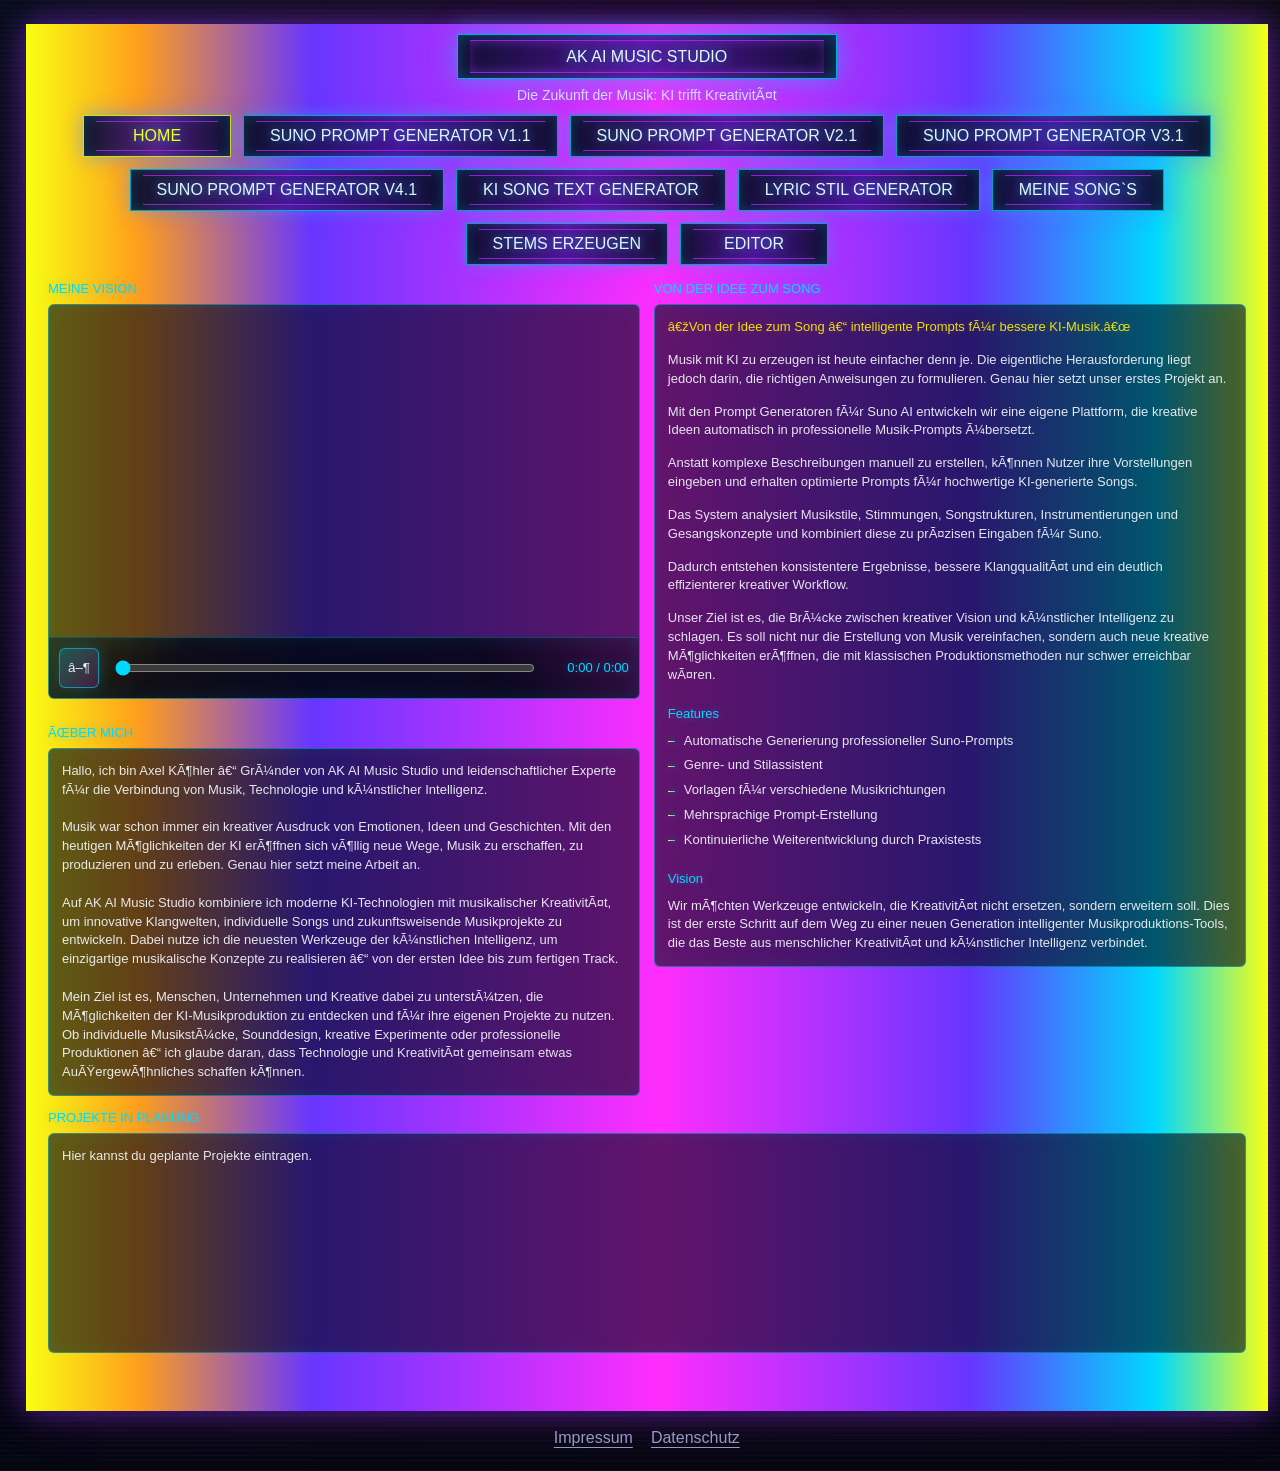
==== commit 9ae5ff76: "Remove clipped graphic corners" ====
--- a/index.html
+++ b/index.html
@@ -1,4 +1,4 @@
-<!doctype html>
+﻿<!doctype html>
 <html lang="de">
 <head>
   <meta charset="utf-8">
@@ -12,12 +12,12 @@
   <meta property="og:type" content="website">
   <meta property="og:locale" content="de_DE">
   <meta property="og:title" content="AK AI Music Studio">
-  <meta property="og:description" content="KI trifft Kreativität: Musik, Suno Prompt Generatoren, Songtexte und Audio-Tools von Axel Koehler.">
+  <meta property="og:description" content="KI trifft KreativitÃ¤t: Musik, Suno Prompt Generatoren, Songtexte und Audio-Tools von Axel Koehler.">
   <meta property="og:url" content="https://www.ak-ai-music.studio/">
   <meta property="og:image" content="https://www.ak-ai-music.studio/favicon.png">
   <meta name="twitter:card" content="summary_large_image">
   <meta name="twitter:title" content="AK AI Music Studio">
-  <meta name="twitter:description" content="KI trifft Kreativität: Musik, Suno Prompt Generatoren, Songtexte und Audio-Tools.">
+  <meta name="twitter:description" content="KI trifft KreativitÃ¤t: Musik, Suno Prompt Generatoren, Songtexte und Audio-Tools.">
   <link rel="stylesheet" href="assets/site-nav.css">
   <script src="assets/remote-config.js"></script>
   <script src="assets/remote-store.js"></script>
@@ -123,7 +123,7 @@
       width: min(1420px, 97vw);
       min-height: min(760px, calc(100vh - 48px));
       padding: 10px 22px 58px;
-      clip-path: polygon(4.5% 0, 95.5% 0, 100% var(--shell-corner-depth), 100% calc(100% - var(--shell-corner-depth)), 95.5% 100%, 4.5% 100%, 0 calc(100% - var(--shell-corner-depth)), 0 var(--shell-corner-depth));
+      clip-path: none;
       background:
         linear-gradient(90deg, var(--yellow), var(--orange) 9%, var(--violet) 23%, var(--magenta) 51%, var(--violet) 76%, var(--cyan) 91%, var(--yellow)),
         linear-gradient(180deg, rgba(17, 8, 47, 0.96), rgba(5, 5, 18, 0.98));
@@ -134,7 +134,7 @@
       content: "";
       position: absolute;
       inset: 3px;
-      clip-path: inherit;
+      clip-path: none;
       background:
         linear-gradient(180deg, rgba(10, 6, 29, 0.95), rgba(8, 5, 24, 0.98)),
         linear-gradient(90deg, rgba(0, 217, 255, 0.08), rgba(255, 45, 253, 0.08));
@@ -164,17 +164,13 @@
       text-transform: uppercase;
       letter-spacing: 0;
       background:
-        linear-gradient(135deg, var(--yellow) 0 12px, transparent 12px) left top / 34px 34px no-repeat,
-        linear-gradient(225deg, var(--yellow) 0 12px, transparent 12px) right top / 34px 34px no-repeat,
-        linear-gradient(45deg, #ff8a19 0 10px, transparent 10px) left bottom / 30px 30px no-repeat,
-        linear-gradient(315deg, #ff8a19 0 10px, transparent 10px) right bottom / 30px 30px no-repeat,
         linear-gradient(90deg, rgba(9, 14, 42, 0.96), rgba(64, 12, 137, 0.88), rgba(9, 14, 42, 0.96));
       border: 1px solid rgba(0, 217, 255, 0.8);
       box-shadow:
         0 0 26px rgba(0, 217, 255, 0.52),
         0 0 34px rgba(175, 25, 255, 0.36),
         inset 0 0 16px rgba(0, 217, 255, 0.28);
-      clip-path: polygon(7% 0, 93% 0, 100% 50%, 93% 100%, 7% 100%, 0 50%);
+      clip-path: none;
       text-shadow: 0 0 12px rgba(0, 217, 255, 0.78);
       white-space: nowrap;
       isolation: isolate;
@@ -187,7 +183,7 @@
       inset: 5px 12px;
       border-top: 1px solid rgba(198, 31, 255, 0.78);
       border-bottom: 1px solid rgba(198, 31, 255, 0.78);
-      clip-path: polygon(6% 0, 94% 0, 100% 50%, 94% 100%, 6% 100%, 0 50%);
+      clip-path: none;
       box-shadow: inset 0 0 14px rgba(198, 31, 255, 0.32);
       pointer-events: none;
     }
@@ -375,7 +371,7 @@
         --shell-corner-depth: 42px;
         width: min(100%, 96vw);
         padding: 10px 14px 44px;
-        clip-path: polygon(3% 0, 97% 0, 100% var(--shell-corner-depth), 100% calc(100% - var(--shell-corner-depth)), 97% 100%, 3% 100%, 0 calc(100% - var(--shell-corner-depth)), 0 var(--shell-corner-depth));
+        clip-path: none;
       }
 
       .home-title-chip {
@@ -407,7 +403,7 @@
     <section class="home-shell" aria-label="Hauptseite">
       <div class="home-title">
         <div class="home-title-chip" data-content-key="home.title">AK AI Music Studio</div>
-        <div class="home-subline" data-content-key="home.subtitle">Die Zukunft der Musik: KI trifft Kreativität</div>
+        <div class="home-subline" data-content-key="home.subtitle">Die Zukunft der Musik: KI trifft KreativitÃ¤t</div>
       </div>
 
       <nav class="site-nav" data-active="home" aria-label="Hauptnavigation"></nav>
@@ -419,7 +415,7 @@
             <div class="home-video">
               <video id="homeStudioVideo" src="assets/ak-ai-music-studio.mp4" loop playsinline preload="metadata"></video>
               <div class="home-video-player" aria-label="Videoplayer">
-                <button class="home-video-play" id="homeVideoPlay" type="button">▶</button>
+                <button class="home-video-play" id="homeVideoPlay" type="button">â–¶</button>
                 <input class="home-video-progress" id="homeVideoProgress" type="range" min="0" max="1000" value="0">
                 <span class="home-video-time" id="homeVideoTime">0:00 / 0:00</span>
               </div>
@@ -427,38 +423,38 @@
           </label>
 
           <label class="home-field">
-            <span data-content-key="home.about.title">Über mich</span>
-            <div class="home-text" data-content-key="home.about.text">Hallo, ich bin Axel Köhler – Gründer von AK AI Music Studio und leidenschaftlicher Experte für die Verbindung von Musik, Technologie und künstlicher Intelligenz.
-
-Musik war schon immer ein kreativer Ausdruck von Emotionen, Ideen und Geschichten. Mit den heutigen Möglichkeiten der KI eröffnen sich völlig neue Wege, Musik zu erschaffen, zu produzieren und zu erleben. Genau hier setzt meine Arbeit an.
-
-Auf AK AI Music Studio kombiniere ich moderne KI-Technologien mit musikalischer Kreativität, um innovative Klangwelten, individuelle Songs und zukunftsweisende Musikprojekte zu entwickeln. Dabei nutze ich die neuesten Werkzeuge der künstlichen Intelligenz, um einzigartige musikalische Konzepte zu realisieren – von der ersten Idee bis zum fertigen Track.
-
-Mein Ziel ist es, Menschen, Unternehmen und Kreative dabei zu unterstützen, die Möglichkeiten der KI-Musikproduktion zu entdecken und für ihre eigenen Projekte zu nutzen. Ob individuelle Musikstücke, Sounddesign, kreative Experimente oder professionelle Produktionen – ich glaube daran, dass Technologie und Kreativität gemeinsam etwas Außergewöhnliches schaffen können.</div>
+            <span data-content-key="home.about.title">Ãœber mich</span>
+            <div class="home-text" data-content-key="home.about.text">Hallo, ich bin Axel KÃ¶hler â€“ GrÃ¼nder von AK AI Music Studio und leidenschaftlicher Experte fÃ¼r die Verbindung von Musik, Technologie und kÃ¼nstlicher Intelligenz.
+
+Musik war schon immer ein kreativer Ausdruck von Emotionen, Ideen und Geschichten. Mit den heutigen MÃ¶glichkeiten der KI erÃ¶ffnen sich vÃ¶llig neue Wege, Musik zu erschaffen, zu produzieren und zu erleben. Genau hier setzt meine Arbeit an.
+
+Auf AK AI Music Studio kombiniere ich moderne KI-Technologien mit musikalischer KreativitÃ¤t, um innovative Klangwelten, individuelle Songs und zukunftsweisende Musikprojekte zu entwickeln. Dabei nutze ich die neuesten Werkzeuge der kÃ¼nstlichen Intelligenz, um einzigartige musikalische Konzepte zu realisieren â€“ von der ersten Idee bis zum fertigen Track.
+
+Mein Ziel ist es, Menschen, Unternehmen und Kreative dabei zu unterstÃ¼tzen, die MÃ¶glichkeiten der KI-Musikproduktion zu entdecken und fÃ¼r ihre eigenen Projekte zu nutzen. Ob individuelle MusikstÃ¼cke, Sounddesign, kreative Experimente oder professionelle Produktionen â€“ ich glaube daran, dass Technologie und KreativitÃ¤t gemeinsam etwas AuÃŸergewÃ¶hnliches schaffen kÃ¶nnen.</div>
           </label>
 
           <label class="home-field">
             <span data-content-key="home.idea.title">Von der Idee zum Song</span>
             <div class="home-text formatted" data-content-key="home.idea.text">
-              <p class="home-kicker">„Von der Idee zum Song – intelligente Prompts für bessere KI-Musik.“</p>
+              <p class="home-kicker">â€žVon der Idee zum Song â€“ intelligente Prompts fÃ¼r bessere KI-Musik.â€œ</p>
               <p>Musik mit KI zu erzeugen ist heute einfacher denn je. Die eigentliche Herausforderung liegt jedoch darin, die richtigen Anweisungen zu formulieren. Genau hier setzt unser erstes Projekt an.</p>
-              <p>Mit den Prompt Generatoren für Suno AI entwickeln wir eine eigene Plattform, die kreative Ideen automatisch in professionelle Musik-Prompts übersetzt.</p>
-              <p>Anstatt komplexe Beschreibungen manuell zu erstellen, können Nutzer ihre Vorstellungen eingeben und erhalten optimierte Prompts für hochwertige KI-generierte Songs.</p>
-              <p>Das System analysiert Musikstile, Stimmungen, Songstrukturen, Instrumentierungen und Gesangskonzepte und kombiniert diese zu präzisen Eingaben für Suno.</p>
-              <p>Dadurch entstehen konsistentere Ergebnisse, bessere Klangqualität und ein deutlich effizienterer kreativer Workflow.</p>
-              <p>Unser Ziel ist es, die Brücke zwischen kreativer Vision und künstlicher Intelligenz zu schlagen. Es soll nicht nur die Erstellung von Musik vereinfachen, sondern auch neue kreative Möglichkeiten eröffnen, die mit klassischen Produktionsmethoden nur schwer erreichbar wären.</p>
+              <p>Mit den Prompt Generatoren fÃ¼r Suno AI entwickeln wir eine eigene Plattform, die kreative Ideen automatisch in professionelle Musik-Prompts Ã¼bersetzt.</p>
+              <p>Anstatt komplexe Beschreibungen manuell zu erstellen, kÃ¶nnen Nutzer ihre Vorstellungen eingeben und erhalten optimierte Prompts fÃ¼r hochwertige KI-generierte Songs.</p>
+              <p>Das System analysiert Musikstile, Stimmungen, Songstrukturen, Instrumentierungen und Gesangskonzepte und kombiniert diese zu prÃ¤zisen Eingaben fÃ¼r Suno.</p>
+              <p>Dadurch entstehen konsistentere Ergebnisse, bessere KlangqualitÃ¤t und ein deutlich effizienterer kreativer Workflow.</p>
+              <p>Unser Ziel ist es, die BrÃ¼cke zwischen kreativer Vision und kÃ¼nstlicher Intelligenz zu schlagen. Es soll nicht nur die Erstellung von Musik vereinfachen, sondern auch neue kreative MÃ¶glichkeiten erÃ¶ffnen, die mit klassischen Produktionsmethoden nur schwer erreichbar wÃ¤ren.</p>
 
               <div class="home-section-title">Features</div>
               <ul class="home-feature-list">
                 <li>Automatische Generierung professioneller Suno-Prompts</li>
                 <li>Genre- und Stilassistent</li>
-                <li>Vorlagen für verschiedene Musikrichtungen</li>
+                <li>Vorlagen fÃ¼r verschiedene Musikrichtungen</li>
                 <li>Mehrsprachige Prompt-Erstellung</li>
                 <li>Kontinuierliche Weiterentwicklung durch Praxistests</li>
               </ul>
 
               <div class="home-section-title">Vision</div>
-              <p>Wir möchten Werkzeuge entwickeln, die Kreativität nicht ersetzen, sondern erweitern soll. Dies ist der erste Schritt auf dem Weg zu einer neuen Generation intelligenter Musikproduktions-Tools, die das Beste aus menschlicher Kreativität und künstlicher Intelligenz verbindet.</p>
+              <p>Wir mÃ¶chten Werkzeuge entwickeln, die KreativitÃ¤t nicht ersetzen, sondern erweitern soll. Dies ist der erste Schritt auf dem Weg zu einer neuen Generation intelligenter Musikproduktions-Tools, die das Beste aus menschlicher KreativitÃ¤t und kÃ¼nstlicher Intelligenz verbindet.</p>
             </div>
           </label>
         </div>
@@ -508,10 +504,11 @@
       video.addEventListener("loadedmetadata", update);
       video.addEventListener("timeupdate", update);
       video.addEventListener("play", () => { play.textContent = "II"; });
-      video.addEventListener("pause", () => { play.textContent = "▶"; });
+      video.addEventListener("pause", () => { play.textContent = "â–¶"; });
       video.play().catch(() => {});
       update();
     })();
   </script>
 </body>
 </html>
+
--- a/assets/site-nav.css
+++ b/assets/site-nav.css
@@ -1,4 +1,4 @@
-.site-nav {
+﻿.site-nav {
   position: relative;
   z-index: 4;
   display: flex;
@@ -24,13 +24,9 @@
   letter-spacing: 0;
   font-weight: 400;
   background:
-    linear-gradient(135deg, var(--yellow, #f8ff13) 0 9px, transparent 9px) left top / 25px 25px no-repeat,
-    linear-gradient(225deg, var(--yellow, #f8ff13) 0 9px, transparent 9px) right top / 25px 25px no-repeat,
-    linear-gradient(45deg, var(--orange, #ff9f1c) 0 8px, transparent 8px) left bottom / 23px 23px no-repeat,
-    linear-gradient(315deg, var(--orange, #ff9f1c) 0 8px, transparent 8px) right bottom / 23px 23px no-repeat,
     linear-gradient(90deg, rgba(9, 14, 42, 0.96), rgba(64, 12, 137, 0.88), rgba(9, 14, 42, 0.96));
   border: 1px solid rgba(0, 217, 255, 0.72);
-  clip-path: polygon(9% 0, 91% 0, 100% 50%, 91% 100%, 9% 100%, 0 50%);
+  clip-path: none;
   box-shadow:
     0 0 18px rgba(0, 217, 255, 0.34),
     0 0 24px rgba(175, 25, 255, 0.25),
@@ -44,7 +40,7 @@
   inset: 5px 12px;
   border-top: 1px solid rgba(198, 31, 255, 0.72);
   border-bottom: 1px solid rgba(198, 31, 255, 0.72);
-  clip-path: polygon(7% 0, 93% 0, 100% 50%, 93% 100%, 7% 100%, 0 50%);
+  clip-path: none;
   pointer-events: none;
 }
 
@@ -286,3 +282,4 @@
     margin-top: 14px;
   }
 }
+
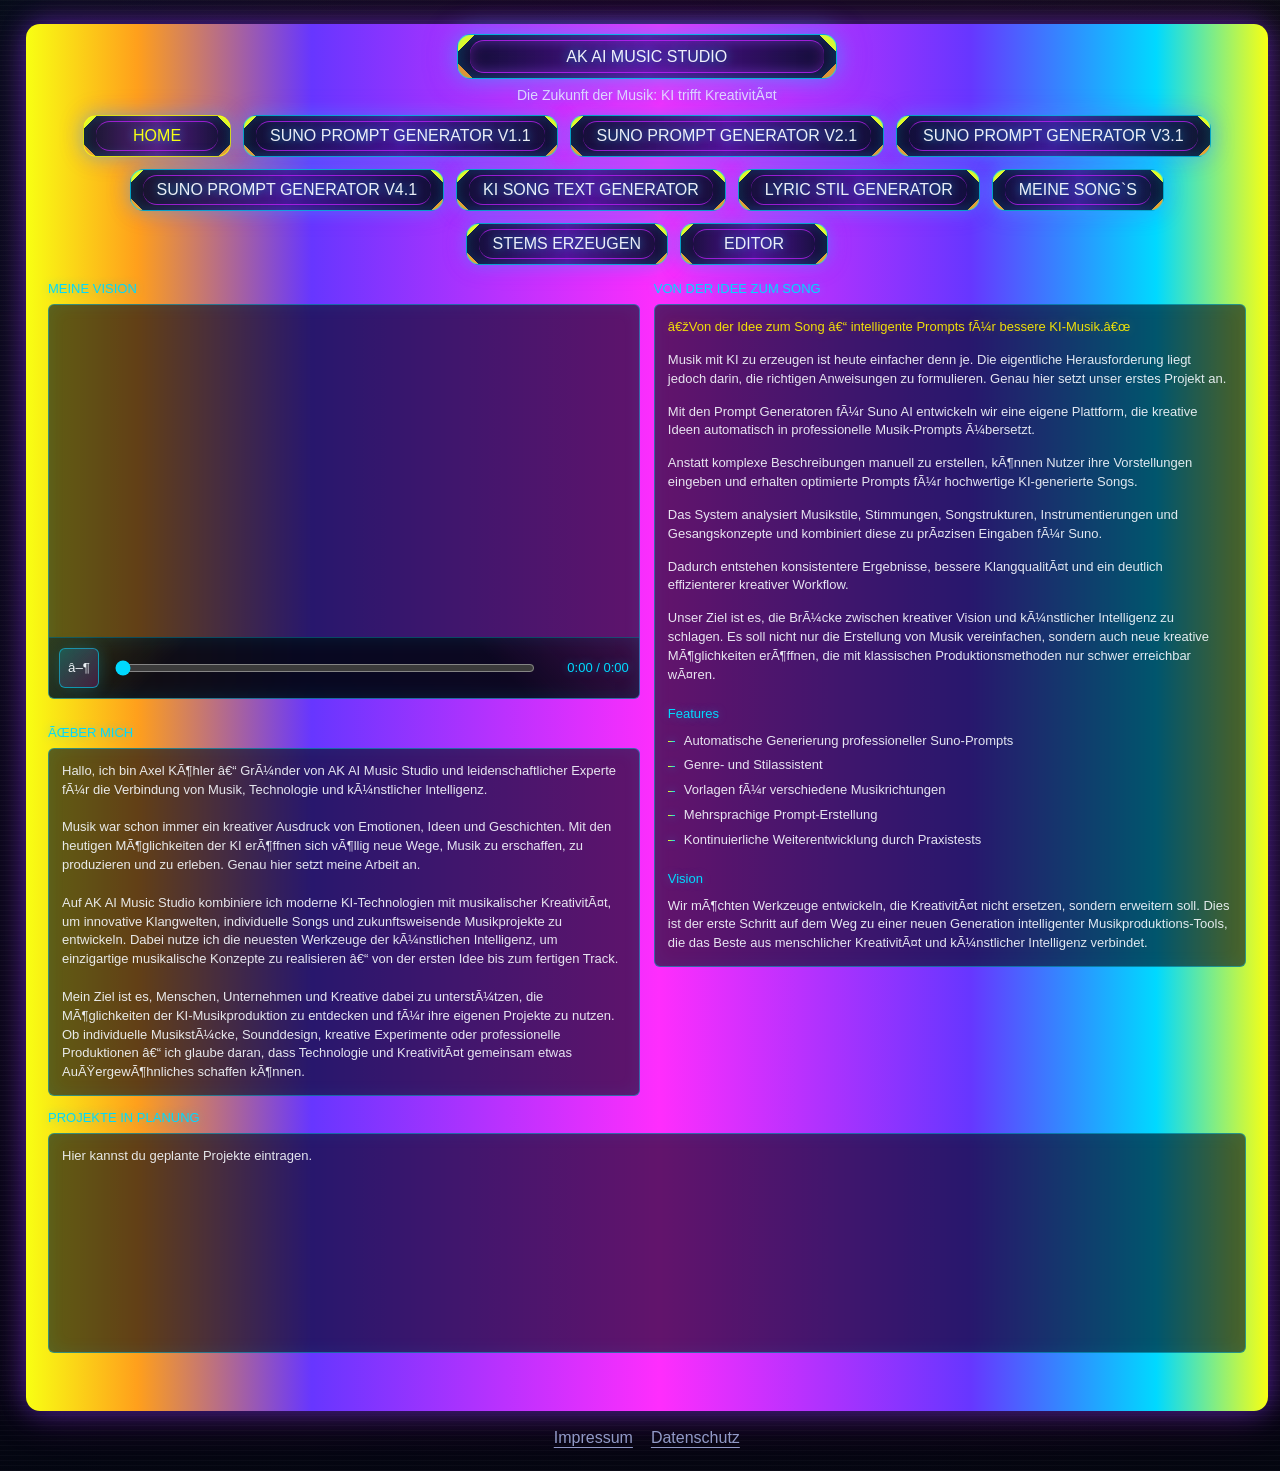
==== commit 27e8e34d: "Restore neon graphics with rounded corners" ====
--- a/index.html
+++ b/index.html
@@ -124,6 +124,7 @@
       min-height: min(760px, calc(100vh - 48px));
       padding: 10px 22px 58px;
       clip-path: none;
+      border-radius: 14px;
       background:
         linear-gradient(90deg, var(--yellow), var(--orange) 9%, var(--violet) 23%, var(--magenta) 51%, var(--violet) 76%, var(--cyan) 91%, var(--yellow)),
         linear-gradient(180deg, rgba(17, 8, 47, 0.96), rgba(5, 5, 18, 0.98));
@@ -135,6 +136,7 @@
       position: absolute;
       inset: 3px;
       clip-path: none;
+      border-radius: inherit;
       background:
         linear-gradient(180deg, rgba(10, 6, 29, 0.95), rgba(8, 5, 24, 0.98)),
         linear-gradient(90deg, rgba(0, 217, 255, 0.08), rgba(255, 45, 253, 0.08));
@@ -164,6 +166,10 @@
       text-transform: uppercase;
       letter-spacing: 0;
       background:
+        linear-gradient(135deg, var(--yellow) 0 12px, transparent 12px) left top / 34px 34px no-repeat,
+        linear-gradient(225deg, var(--yellow) 0 12px, transparent 12px) right top / 34px 34px no-repeat,
+        linear-gradient(45deg, #ff8a19 0 10px, transparent 10px) left bottom / 30px 30px no-repeat,
+        linear-gradient(315deg, #ff8a19 0 10px, transparent 10px) right bottom / 30px 30px no-repeat,
         linear-gradient(90deg, rgba(9, 14, 42, 0.96), rgba(64, 12, 137, 0.88), rgba(9, 14, 42, 0.96));
       border: 1px solid rgba(0, 217, 255, 0.8);
       box-shadow:
@@ -171,6 +177,7 @@
         0 0 34px rgba(175, 25, 255, 0.36),
         inset 0 0 16px rgba(0, 217, 255, 0.28);
       clip-path: none;
+      border-radius: 14px;
       text-shadow: 0 0 12px rgba(0, 217, 255, 0.78);
       white-space: nowrap;
       isolation: isolate;
@@ -184,6 +191,7 @@
       border-top: 1px solid rgba(198, 31, 255, 0.78);
       border-bottom: 1px solid rgba(198, 31, 255, 0.78);
       clip-path: none;
+      border-radius: 14px;
       box-shadow: inset 0 0 14px rgba(198, 31, 255, 0.32);
       pointer-events: none;
     }
@@ -372,6 +380,7 @@
         width: min(100%, 96vw);
         padding: 10px 14px 44px;
         clip-path: none;
+      border-radius: 14px;
       }
 
       .home-title-chip {
--- a/assets/site-nav.css
+++ b/assets/site-nav.css
@@ -24,9 +24,14 @@
   letter-spacing: 0;
   font-weight: 400;
   background:
+    linear-gradient(135deg, var(--yellow, #f8ff13) 0 9px, transparent 9px) left top / 25px 25px no-repeat,
+    linear-gradient(225deg, var(--yellow, #f8ff13) 0 9px, transparent 9px) right top / 25px 25px no-repeat,
+    linear-gradient(45deg, var(--orange, #ff9f1c) 0 8px, transparent 8px) left bottom / 23px 23px no-repeat,
+    linear-gradient(315deg, var(--orange, #ff9f1c) 0 8px, transparent 8px) right bottom / 23px 23px no-repeat,
     linear-gradient(90deg, rgba(9, 14, 42, 0.96), rgba(64, 12, 137, 0.88), rgba(9, 14, 42, 0.96));
   border: 1px solid rgba(0, 217, 255, 0.72);
   clip-path: none;
+      border-radius: 14px;
   box-shadow:
     0 0 18px rgba(0, 217, 255, 0.34),
     0 0 24px rgba(175, 25, 255, 0.25),
@@ -41,6 +46,7 @@
   border-top: 1px solid rgba(198, 31, 255, 0.72);
   border-bottom: 1px solid rgba(198, 31, 255, 0.72);
   clip-path: none;
+      border-radius: 14px;
   pointer-events: none;
 }
 
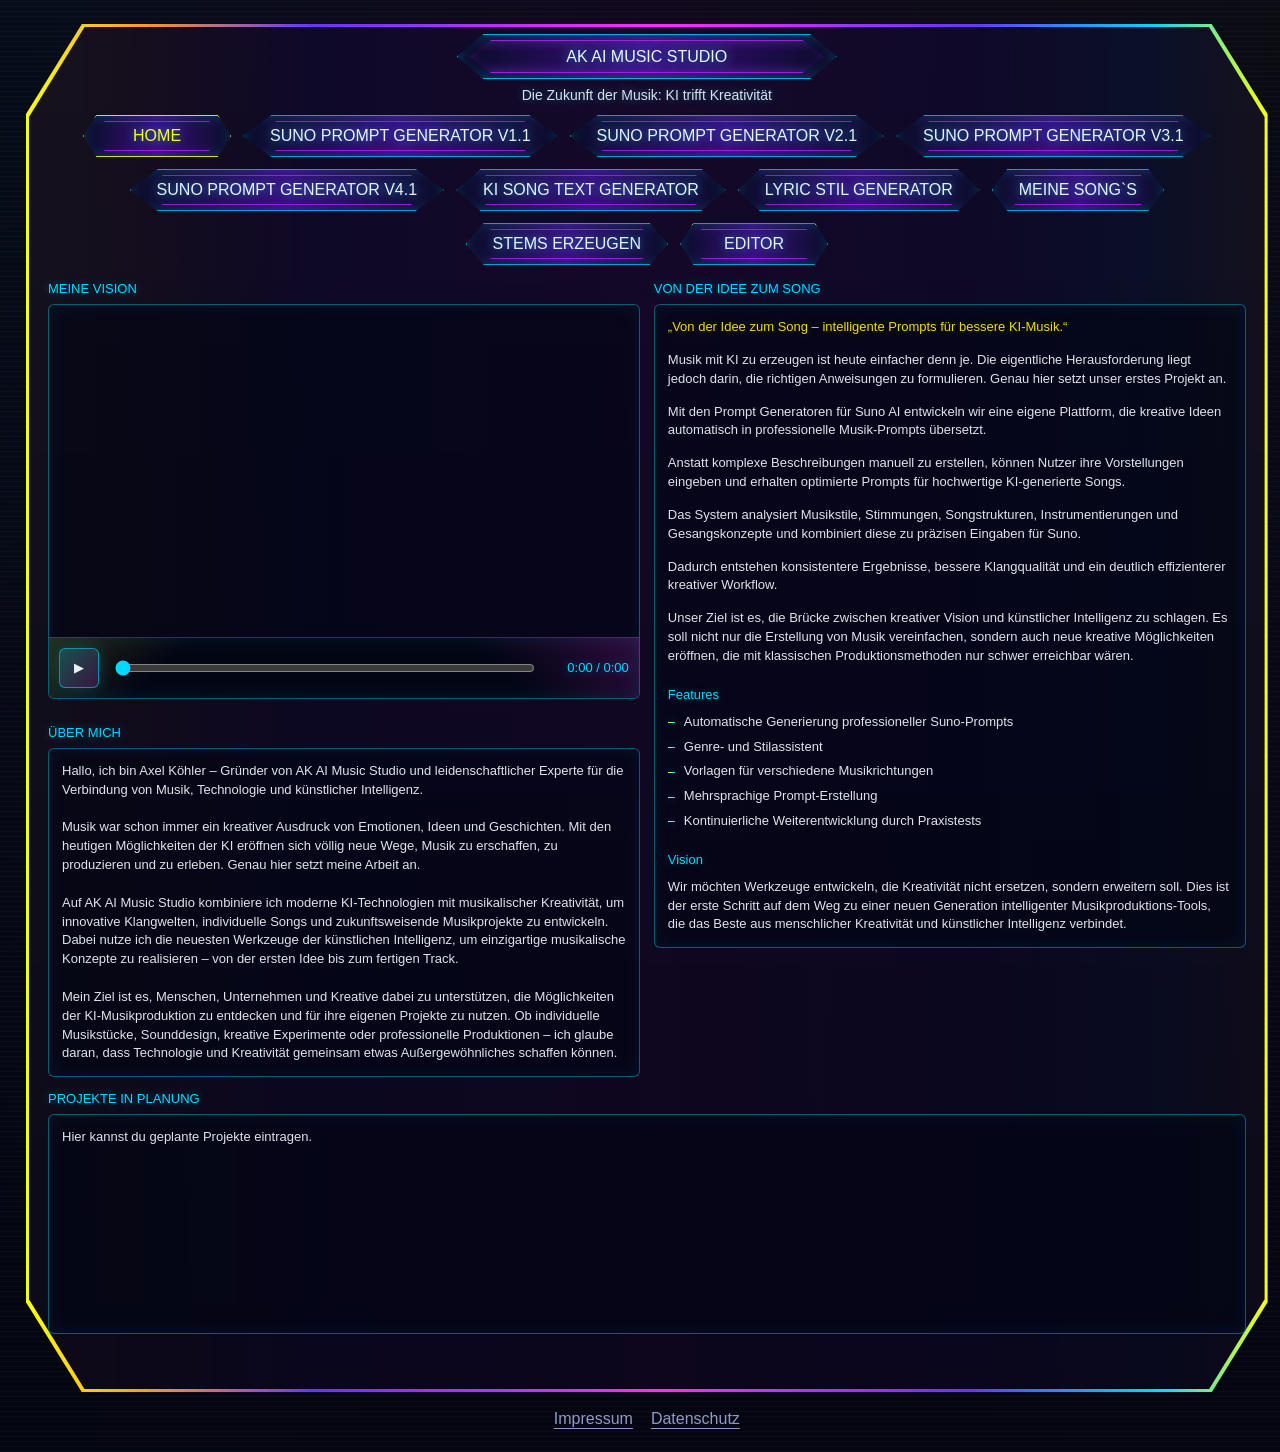
==== commit 23022ecd: "Revert "Remove clipped graphic corners" This reverts commit 9ae5ff7638daa7db737efe98dbd4883c3feadfcc" ====
--- a/index.html
+++ b/index.html
@@ -1,4 +1,4 @@
-﻿<!doctype html>
+<!doctype html>
 <html lang="de">
 <head>
   <meta charset="utf-8">
@@ -12,12 +12,12 @@
   <meta property="og:type" content="website">
   <meta property="og:locale" content="de_DE">
   <meta property="og:title" content="AK AI Music Studio">
-  <meta property="og:description" content="KI trifft KreativitÃ¤t: Musik, Suno Prompt Generatoren, Songtexte und Audio-Tools von Axel Koehler.">
+  <meta property="og:description" content="KI trifft Kreativität: Musik, Suno Prompt Generatoren, Songtexte und Audio-Tools von Axel Koehler.">
   <meta property="og:url" content="https://www.ak-ai-music.studio/">
   <meta property="og:image" content="https://www.ak-ai-music.studio/favicon.png">
   <meta name="twitter:card" content="summary_large_image">
   <meta name="twitter:title" content="AK AI Music Studio">
-  <meta name="twitter:description" content="KI trifft KreativitÃ¤t: Musik, Suno Prompt Generatoren, Songtexte und Audio-Tools.">
+  <meta name="twitter:description" content="KI trifft Kreativität: Musik, Suno Prompt Generatoren, Songtexte und Audio-Tools.">
   <link rel="stylesheet" href="assets/site-nav.css">
   <script src="assets/remote-config.js"></script>
   <script src="assets/remote-store.js"></script>
@@ -123,8 +123,7 @@
       width: min(1420px, 97vw);
       min-height: min(760px, calc(100vh - 48px));
       padding: 10px 22px 58px;
-      clip-path: none;
-      border-radius: 14px;
+      clip-path: polygon(4.5% 0, 95.5% 0, 100% var(--shell-corner-depth), 100% calc(100% - var(--shell-corner-depth)), 95.5% 100%, 4.5% 100%, 0 calc(100% - var(--shell-corner-depth)), 0 var(--shell-corner-depth));
       background:
         linear-gradient(90deg, var(--yellow), var(--orange) 9%, var(--violet) 23%, var(--magenta) 51%, var(--violet) 76%, var(--cyan) 91%, var(--yellow)),
         linear-gradient(180deg, rgba(17, 8, 47, 0.96), rgba(5, 5, 18, 0.98));
@@ -135,8 +134,7 @@
       content: "";
       position: absolute;
       inset: 3px;
-      clip-path: none;
-      border-radius: inherit;
+      clip-path: inherit;
       background:
         linear-gradient(180deg, rgba(10, 6, 29, 0.95), rgba(8, 5, 24, 0.98)),
         linear-gradient(90deg, rgba(0, 217, 255, 0.08), rgba(255, 45, 253, 0.08));
@@ -176,8 +174,7 @@
         0 0 26px rgba(0, 217, 255, 0.52),
         0 0 34px rgba(175, 25, 255, 0.36),
         inset 0 0 16px rgba(0, 217, 255, 0.28);
-      clip-path: none;
-      border-radius: 14px;
+      clip-path: polygon(7% 0, 93% 0, 100% 50%, 93% 100%, 7% 100%, 0 50%);
       text-shadow: 0 0 12px rgba(0, 217, 255, 0.78);
       white-space: nowrap;
       isolation: isolate;
@@ -190,8 +187,7 @@
       inset: 5px 12px;
       border-top: 1px solid rgba(198, 31, 255, 0.78);
       border-bottom: 1px solid rgba(198, 31, 255, 0.78);
-      clip-path: none;
-      border-radius: 14px;
+      clip-path: polygon(6% 0, 94% 0, 100% 50%, 94% 100%, 6% 100%, 0 50%);
       box-shadow: inset 0 0 14px rgba(198, 31, 255, 0.32);
       pointer-events: none;
     }
@@ -379,8 +375,7 @@
         --shell-corner-depth: 42px;
         width: min(100%, 96vw);
         padding: 10px 14px 44px;
-        clip-path: none;
-      border-radius: 14px;
+        clip-path: polygon(3% 0, 97% 0, 100% var(--shell-corner-depth), 100% calc(100% - var(--shell-corner-depth)), 97% 100%, 3% 100%, 0 calc(100% - var(--shell-corner-depth)), 0 var(--shell-corner-depth));
       }
 
       .home-title-chip {
@@ -412,7 +407,7 @@
     <section class="home-shell" aria-label="Hauptseite">
       <div class="home-title">
         <div class="home-title-chip" data-content-key="home.title">AK AI Music Studio</div>
-        <div class="home-subline" data-content-key="home.subtitle">Die Zukunft der Musik: KI trifft KreativitÃ¤t</div>
+        <div class="home-subline" data-content-key="home.subtitle">Die Zukunft der Musik: KI trifft Kreativität</div>
       </div>
 
       <nav class="site-nav" data-active="home" aria-label="Hauptnavigation"></nav>
@@ -424,7 +419,7 @@
             <div class="home-video">
               <video id="homeStudioVideo" src="assets/ak-ai-music-studio.mp4" loop playsinline preload="metadata"></video>
               <div class="home-video-player" aria-label="Videoplayer">
-                <button class="home-video-play" id="homeVideoPlay" type="button">â–¶</button>
+                <button class="home-video-play" id="homeVideoPlay" type="button">▶</button>
                 <input class="home-video-progress" id="homeVideoProgress" type="range" min="0" max="1000" value="0">
                 <span class="home-video-time" id="homeVideoTime">0:00 / 0:00</span>
               </div>
@@ -432,38 +427,38 @@
           </label>
 
           <label class="home-field">
-            <span data-content-key="home.about.title">Ãœber mich</span>
-            <div class="home-text" data-content-key="home.about.text">Hallo, ich bin Axel KÃ¶hler â€“ GrÃ¼nder von AK AI Music Studio und leidenschaftlicher Experte fÃ¼r die Verbindung von Musik, Technologie und kÃ¼nstlicher Intelligenz.
-
-Musik war schon immer ein kreativer Ausdruck von Emotionen, Ideen und Geschichten. Mit den heutigen MÃ¶glichkeiten der KI erÃ¶ffnen sich vÃ¶llig neue Wege, Musik zu erschaffen, zu produzieren und zu erleben. Genau hier setzt meine Arbeit an.
-
-Auf AK AI Music Studio kombiniere ich moderne KI-Technologien mit musikalischer KreativitÃ¤t, um innovative Klangwelten, individuelle Songs und zukunftsweisende Musikprojekte zu entwickeln. Dabei nutze ich die neuesten Werkzeuge der kÃ¼nstlichen Intelligenz, um einzigartige musikalische Konzepte zu realisieren â€“ von der ersten Idee bis zum fertigen Track.
-
-Mein Ziel ist es, Menschen, Unternehmen und Kreative dabei zu unterstÃ¼tzen, die MÃ¶glichkeiten der KI-Musikproduktion zu entdecken und fÃ¼r ihre eigenen Projekte zu nutzen. Ob individuelle MusikstÃ¼cke, Sounddesign, kreative Experimente oder professionelle Produktionen â€“ ich glaube daran, dass Technologie und KreativitÃ¤t gemeinsam etwas AuÃŸergewÃ¶hnliches schaffen kÃ¶nnen.</div>
+            <span data-content-key="home.about.title">Über mich</span>
+            <div class="home-text" data-content-key="home.about.text">Hallo, ich bin Axel Köhler – Gründer von AK AI Music Studio und leidenschaftlicher Experte für die Verbindung von Musik, Technologie und künstlicher Intelligenz.
+
+Musik war schon immer ein kreativer Ausdruck von Emotionen, Ideen und Geschichten. Mit den heutigen Möglichkeiten der KI eröffnen sich völlig neue Wege, Musik zu erschaffen, zu produzieren und zu erleben. Genau hier setzt meine Arbeit an.
+
+Auf AK AI Music Studio kombiniere ich moderne KI-Technologien mit musikalischer Kreativität, um innovative Klangwelten, individuelle Songs und zukunftsweisende Musikprojekte zu entwickeln. Dabei nutze ich die neuesten Werkzeuge der künstlichen Intelligenz, um einzigartige musikalische Konzepte zu realisieren – von der ersten Idee bis zum fertigen Track.
+
+Mein Ziel ist es, Menschen, Unternehmen und Kreative dabei zu unterstützen, die Möglichkeiten der KI-Musikproduktion zu entdecken und für ihre eigenen Projekte zu nutzen. Ob individuelle Musikstücke, Sounddesign, kreative Experimente oder professionelle Produktionen – ich glaube daran, dass Technologie und Kreativität gemeinsam etwas Außergewöhnliches schaffen können.</div>
           </label>
 
           <label class="home-field">
             <span data-content-key="home.idea.title">Von der Idee zum Song</span>
             <div class="home-text formatted" data-content-key="home.idea.text">
-              <p class="home-kicker">â€žVon der Idee zum Song â€“ intelligente Prompts fÃ¼r bessere KI-Musik.â€œ</p>
+              <p class="home-kicker">„Von der Idee zum Song – intelligente Prompts für bessere KI-Musik.“</p>
               <p>Musik mit KI zu erzeugen ist heute einfacher denn je. Die eigentliche Herausforderung liegt jedoch darin, die richtigen Anweisungen zu formulieren. Genau hier setzt unser erstes Projekt an.</p>
-              <p>Mit den Prompt Generatoren fÃ¼r Suno AI entwickeln wir eine eigene Plattform, die kreative Ideen automatisch in professionelle Musik-Prompts Ã¼bersetzt.</p>
-              <p>Anstatt komplexe Beschreibungen manuell zu erstellen, kÃ¶nnen Nutzer ihre Vorstellungen eingeben und erhalten optimierte Prompts fÃ¼r hochwertige KI-generierte Songs.</p>
-              <p>Das System analysiert Musikstile, Stimmungen, Songstrukturen, Instrumentierungen und Gesangskonzepte und kombiniert diese zu prÃ¤zisen Eingaben fÃ¼r Suno.</p>
-              <p>Dadurch entstehen konsistentere Ergebnisse, bessere KlangqualitÃ¤t und ein deutlich effizienterer kreativer Workflow.</p>
-              <p>Unser Ziel ist es, die BrÃ¼cke zwischen kreativer Vision und kÃ¼nstlicher Intelligenz zu schlagen. Es soll nicht nur die Erstellung von Musik vereinfachen, sondern auch neue kreative MÃ¶glichkeiten erÃ¶ffnen, die mit klassischen Produktionsmethoden nur schwer erreichbar wÃ¤ren.</p>
+              <p>Mit den Prompt Generatoren für Suno AI entwickeln wir eine eigene Plattform, die kreative Ideen automatisch in professionelle Musik-Prompts übersetzt.</p>
+              <p>Anstatt komplexe Beschreibungen manuell zu erstellen, können Nutzer ihre Vorstellungen eingeben und erhalten optimierte Prompts für hochwertige KI-generierte Songs.</p>
+              <p>Das System analysiert Musikstile, Stimmungen, Songstrukturen, Instrumentierungen und Gesangskonzepte und kombiniert diese zu präzisen Eingaben für Suno.</p>
+              <p>Dadurch entstehen konsistentere Ergebnisse, bessere Klangqualität und ein deutlich effizienterer kreativer Workflow.</p>
+              <p>Unser Ziel ist es, die Brücke zwischen kreativer Vision und künstlicher Intelligenz zu schlagen. Es soll nicht nur die Erstellung von Musik vereinfachen, sondern auch neue kreative Möglichkeiten eröffnen, die mit klassischen Produktionsmethoden nur schwer erreichbar wären.</p>
 
               <div class="home-section-title">Features</div>
               <ul class="home-feature-list">
                 <li>Automatische Generierung professioneller Suno-Prompts</li>
                 <li>Genre- und Stilassistent</li>
-                <li>Vorlagen fÃ¼r verschiedene Musikrichtungen</li>
+                <li>Vorlagen für verschiedene Musikrichtungen</li>
                 <li>Mehrsprachige Prompt-Erstellung</li>
                 <li>Kontinuierliche Weiterentwicklung durch Praxistests</li>
               </ul>
 
               <div class="home-section-title">Vision</div>
-              <p>Wir mÃ¶chten Werkzeuge entwickeln, die KreativitÃ¤t nicht ersetzen, sondern erweitern soll. Dies ist der erste Schritt auf dem Weg zu einer neuen Generation intelligenter Musikproduktions-Tools, die das Beste aus menschlicher KreativitÃ¤t und kÃ¼nstlicher Intelligenz verbindet.</p>
+              <p>Wir möchten Werkzeuge entwickeln, die Kreativität nicht ersetzen, sondern erweitern soll. Dies ist der erste Schritt auf dem Weg zu einer neuen Generation intelligenter Musikproduktions-Tools, die das Beste aus menschlicher Kreativität und künstlicher Intelligenz verbindet.</p>
             </div>
           </label>
         </div>
@@ -513,11 +508,10 @@
       video.addEventListener("loadedmetadata", update);
       video.addEventListener("timeupdate", update);
       video.addEventListener("play", () => { play.textContent = "II"; });
-      video.addEventListener("pause", () => { play.textContent = "â–¶"; });
+      video.addEventListener("pause", () => { play.textContent = "▶"; });
       video.play().catch(() => {});
       update();
     })();
   </script>
 </body>
 </html>
-
--- a/assets/site-nav.css
+++ b/assets/site-nav.css
@@ -1,4 +1,4 @@
-﻿.site-nav {
+.site-nav {
   position: relative;
   z-index: 4;
   display: flex;
@@ -30,8 +30,7 @@
     linear-gradient(315deg, var(--orange, #ff9f1c) 0 8px, transparent 8px) right bottom / 23px 23px no-repeat,
     linear-gradient(90deg, rgba(9, 14, 42, 0.96), rgba(64, 12, 137, 0.88), rgba(9, 14, 42, 0.96));
   border: 1px solid rgba(0, 217, 255, 0.72);
-  clip-path: none;
-      border-radius: 14px;
+  clip-path: polygon(9% 0, 91% 0, 100% 50%, 91% 100%, 9% 100%, 0 50%);
   box-shadow:
     0 0 18px rgba(0, 217, 255, 0.34),
     0 0 24px rgba(175, 25, 255, 0.25),
@@ -45,8 +44,7 @@
   inset: 5px 12px;
   border-top: 1px solid rgba(198, 31, 255, 0.72);
   border-bottom: 1px solid rgba(198, 31, 255, 0.72);
-  clip-path: none;
-      border-radius: 14px;
+  clip-path: polygon(7% 0, 93% 0, 100% 50%, 93% 100%, 7% 100%, 0 50%);
   pointer-events: none;
 }
 
@@ -288,4 +286,3 @@
     margin-top: 14px;
   }
 }
-
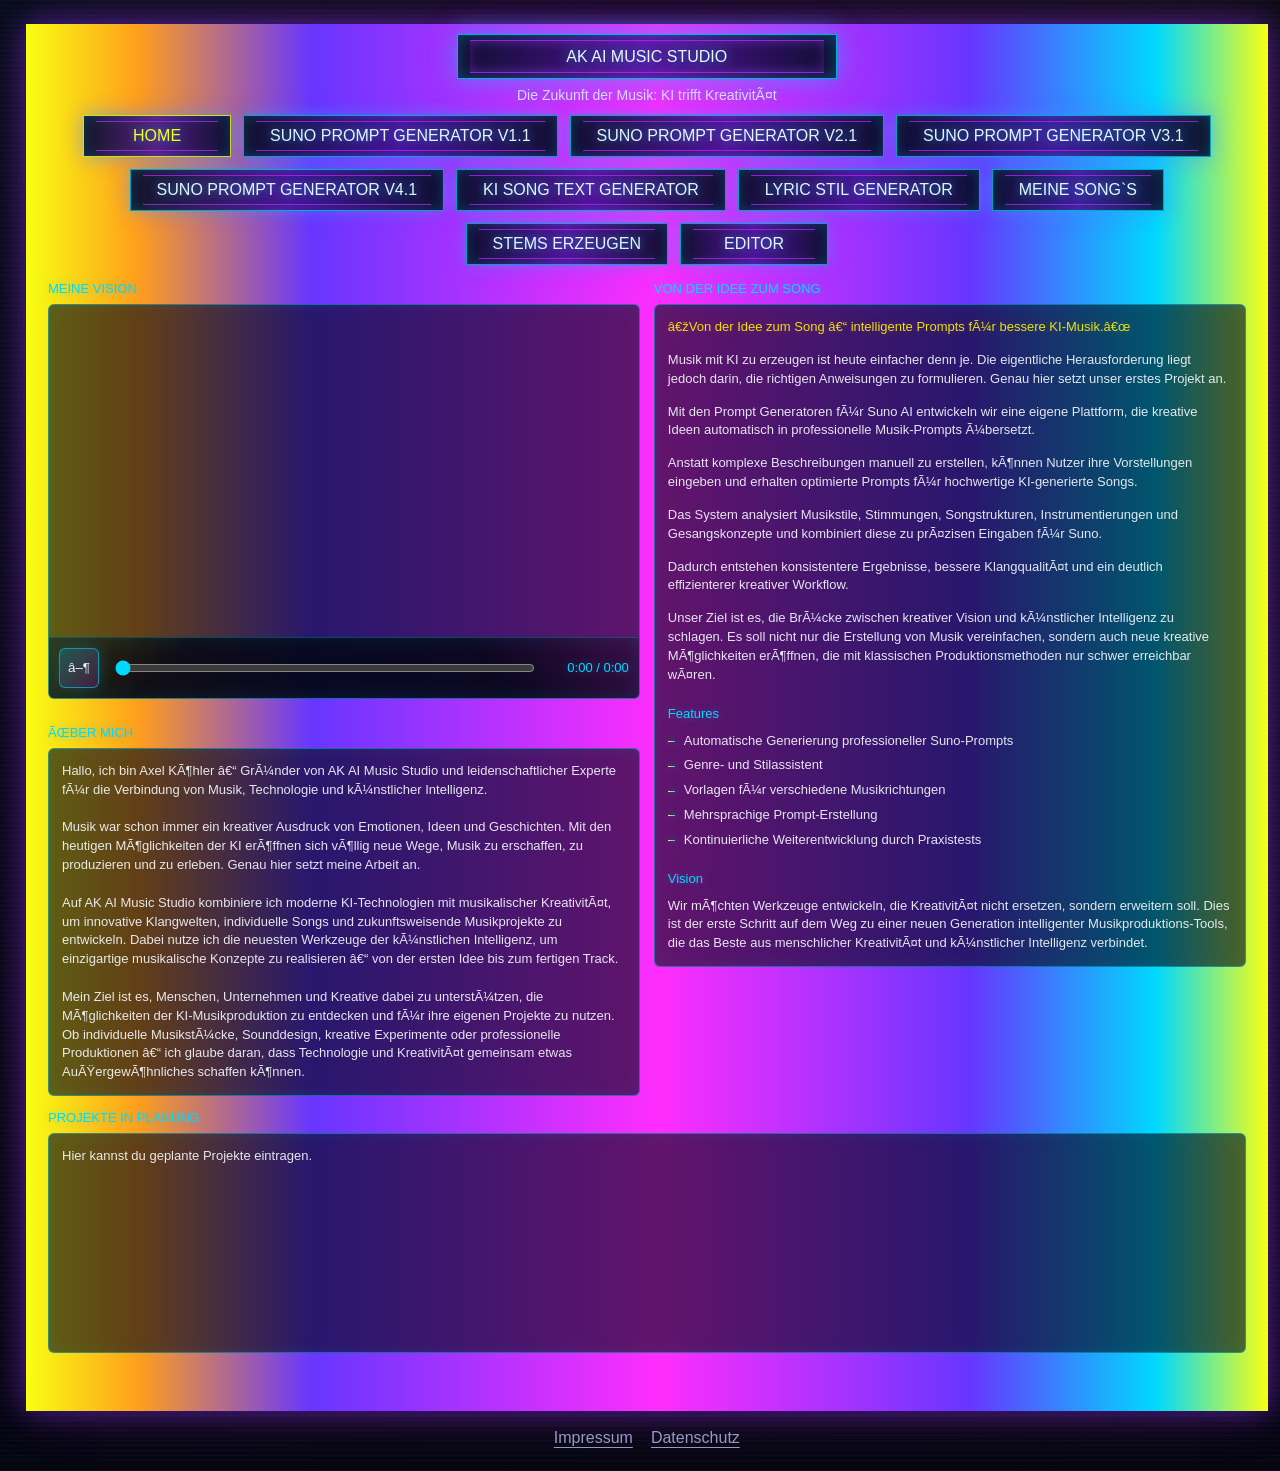
==== commit 3b2b66f4: "Revert "Restore neon graphics with rounded corners" This reverts commit 27e8e34dc93e1603a8afb41a769d" ====
--- a/index.html
+++ b/index.html
@@ -1,4 +1,4 @@
-<!doctype html>
+﻿<!doctype html>
 <html lang="de">
 <head>
   <meta charset="utf-8">
@@ -12,12 +12,12 @@
   <meta property="og:type" content="website">
   <meta property="og:locale" content="de_DE">
   <meta property="og:title" content="AK AI Music Studio">
-  <meta property="og:description" content="KI trifft Kreativität: Musik, Suno Prompt Generatoren, Songtexte und Audio-Tools von Axel Koehler.">
+  <meta property="og:description" content="KI trifft KreativitÃ¤t: Musik, Suno Prompt Generatoren, Songtexte und Audio-Tools von Axel Koehler.">
   <meta property="og:url" content="https://www.ak-ai-music.studio/">
   <meta property="og:image" content="https://www.ak-ai-music.studio/favicon.png">
   <meta name="twitter:card" content="summary_large_image">
   <meta name="twitter:title" content="AK AI Music Studio">
-  <meta name="twitter:description" content="KI trifft Kreativität: Musik, Suno Prompt Generatoren, Songtexte und Audio-Tools.">
+  <meta name="twitter:description" content="KI trifft KreativitÃ¤t: Musik, Suno Prompt Generatoren, Songtexte und Audio-Tools.">
   <link rel="stylesheet" href="assets/site-nav.css">
   <script src="assets/remote-config.js"></script>
   <script src="assets/remote-store.js"></script>
@@ -123,7 +123,7 @@
       width: min(1420px, 97vw);
       min-height: min(760px, calc(100vh - 48px));
       padding: 10px 22px 58px;
-      clip-path: polygon(4.5% 0, 95.5% 0, 100% var(--shell-corner-depth), 100% calc(100% - var(--shell-corner-depth)), 95.5% 100%, 4.5% 100%, 0 calc(100% - var(--shell-corner-depth)), 0 var(--shell-corner-depth));
+      clip-path: none;
       background:
         linear-gradient(90deg, var(--yellow), var(--orange) 9%, var(--violet) 23%, var(--magenta) 51%, var(--violet) 76%, var(--cyan) 91%, var(--yellow)),
         linear-gradient(180deg, rgba(17, 8, 47, 0.96), rgba(5, 5, 18, 0.98));
@@ -134,7 +134,7 @@
       content: "";
       position: absolute;
       inset: 3px;
-      clip-path: inherit;
+      clip-path: none;
       background:
         linear-gradient(180deg, rgba(10, 6, 29, 0.95), rgba(8, 5, 24, 0.98)),
         linear-gradient(90deg, rgba(0, 217, 255, 0.08), rgba(255, 45, 253, 0.08));
@@ -164,17 +164,13 @@
       text-transform: uppercase;
       letter-spacing: 0;
       background:
-        linear-gradient(135deg, var(--yellow) 0 12px, transparent 12px) left top / 34px 34px no-repeat,
-        linear-gradient(225deg, var(--yellow) 0 12px, transparent 12px) right top / 34px 34px no-repeat,
-        linear-gradient(45deg, #ff8a19 0 10px, transparent 10px) left bottom / 30px 30px no-repeat,
-        linear-gradient(315deg, #ff8a19 0 10px, transparent 10px) right bottom / 30px 30px no-repeat,
         linear-gradient(90deg, rgba(9, 14, 42, 0.96), rgba(64, 12, 137, 0.88), rgba(9, 14, 42, 0.96));
       border: 1px solid rgba(0, 217, 255, 0.8);
       box-shadow:
         0 0 26px rgba(0, 217, 255, 0.52),
         0 0 34px rgba(175, 25, 255, 0.36),
         inset 0 0 16px rgba(0, 217, 255, 0.28);
-      clip-path: polygon(7% 0, 93% 0, 100% 50%, 93% 100%, 7% 100%, 0 50%);
+      clip-path: none;
       text-shadow: 0 0 12px rgba(0, 217, 255, 0.78);
       white-space: nowrap;
       isolation: isolate;
@@ -187,7 +183,7 @@
       inset: 5px 12px;
       border-top: 1px solid rgba(198, 31, 255, 0.78);
       border-bottom: 1px solid rgba(198, 31, 255, 0.78);
-      clip-path: polygon(6% 0, 94% 0, 100% 50%, 94% 100%, 6% 100%, 0 50%);
+      clip-path: none;
       box-shadow: inset 0 0 14px rgba(198, 31, 255, 0.32);
       pointer-events: none;
     }
@@ -375,7 +371,7 @@
         --shell-corner-depth: 42px;
         width: min(100%, 96vw);
         padding: 10px 14px 44px;
-        clip-path: polygon(3% 0, 97% 0, 100% var(--shell-corner-depth), 100% calc(100% - var(--shell-corner-depth)), 97% 100%, 3% 100%, 0 calc(100% - var(--shell-corner-depth)), 0 var(--shell-corner-depth));
+        clip-path: none;
       }
 
       .home-title-chip {
@@ -407,7 +403,7 @@
     <section class="home-shell" aria-label="Hauptseite">
       <div class="home-title">
         <div class="home-title-chip" data-content-key="home.title">AK AI Music Studio</div>
-        <div class="home-subline" data-content-key="home.subtitle">Die Zukunft der Musik: KI trifft Kreativität</div>
+        <div class="home-subline" data-content-key="home.subtitle">Die Zukunft der Musik: KI trifft KreativitÃ¤t</div>
       </div>
 
       <nav class="site-nav" data-active="home" aria-label="Hauptnavigation"></nav>
@@ -419,7 +415,7 @@
             <div class="home-video">
               <video id="homeStudioVideo" src="assets/ak-ai-music-studio.mp4" loop playsinline preload="metadata"></video>
               <div class="home-video-player" aria-label="Videoplayer">
-                <button class="home-video-play" id="homeVideoPlay" type="button">▶</button>
+                <button class="home-video-play" id="homeVideoPlay" type="button">â–¶</button>
                 <input class="home-video-progress" id="homeVideoProgress" type="range" min="0" max="1000" value="0">
                 <span class="home-video-time" id="homeVideoTime">0:00 / 0:00</span>
               </div>
@@ -427,38 +423,38 @@
           </label>
 
           <label class="home-field">
-            <span data-content-key="home.about.title">Über mich</span>
-            <div class="home-text" data-content-key="home.about.text">Hallo, ich bin Axel Köhler – Gründer von AK AI Music Studio und leidenschaftlicher Experte für die Verbindung von Musik, Technologie und künstlicher Intelligenz.
-
-Musik war schon immer ein kreativer Ausdruck von Emotionen, Ideen und Geschichten. Mit den heutigen Möglichkeiten der KI eröffnen sich völlig neue Wege, Musik zu erschaffen, zu produzieren und zu erleben. Genau hier setzt meine Arbeit an.
-
-Auf AK AI Music Studio kombiniere ich moderne KI-Technologien mit musikalischer Kreativität, um innovative Klangwelten, individuelle Songs und zukunftsweisende Musikprojekte zu entwickeln. Dabei nutze ich die neuesten Werkzeuge der künstlichen Intelligenz, um einzigartige musikalische Konzepte zu realisieren – von der ersten Idee bis zum fertigen Track.
-
-Mein Ziel ist es, Menschen, Unternehmen und Kreative dabei zu unterstützen, die Möglichkeiten der KI-Musikproduktion zu entdecken und für ihre eigenen Projekte zu nutzen. Ob individuelle Musikstücke, Sounddesign, kreative Experimente oder professionelle Produktionen – ich glaube daran, dass Technologie und Kreativität gemeinsam etwas Außergewöhnliches schaffen können.</div>
+            <span data-content-key="home.about.title">Ãœber mich</span>
+            <div class="home-text" data-content-key="home.about.text">Hallo, ich bin Axel KÃ¶hler â€“ GrÃ¼nder von AK AI Music Studio und leidenschaftlicher Experte fÃ¼r die Verbindung von Musik, Technologie und kÃ¼nstlicher Intelligenz.
+
+Musik war schon immer ein kreativer Ausdruck von Emotionen, Ideen und Geschichten. Mit den heutigen MÃ¶glichkeiten der KI erÃ¶ffnen sich vÃ¶llig neue Wege, Musik zu erschaffen, zu produzieren und zu erleben. Genau hier setzt meine Arbeit an.
+
+Auf AK AI Music Studio kombiniere ich moderne KI-Technologien mit musikalischer KreativitÃ¤t, um innovative Klangwelten, individuelle Songs und zukunftsweisende Musikprojekte zu entwickeln. Dabei nutze ich die neuesten Werkzeuge der kÃ¼nstlichen Intelligenz, um einzigartige musikalische Konzepte zu realisieren â€“ von der ersten Idee bis zum fertigen Track.
+
+Mein Ziel ist es, Menschen, Unternehmen und Kreative dabei zu unterstÃ¼tzen, die MÃ¶glichkeiten der KI-Musikproduktion zu entdecken und fÃ¼r ihre eigenen Projekte zu nutzen. Ob individuelle MusikstÃ¼cke, Sounddesign, kreative Experimente oder professionelle Produktionen â€“ ich glaube daran, dass Technologie und KreativitÃ¤t gemeinsam etwas AuÃŸergewÃ¶hnliches schaffen kÃ¶nnen.</div>
           </label>
 
           <label class="home-field">
             <span data-content-key="home.idea.title">Von der Idee zum Song</span>
             <div class="home-text formatted" data-content-key="home.idea.text">
-              <p class="home-kicker">„Von der Idee zum Song – intelligente Prompts für bessere KI-Musik.“</p>
+              <p class="home-kicker">â€žVon der Idee zum Song â€“ intelligente Prompts fÃ¼r bessere KI-Musik.â€œ</p>
               <p>Musik mit KI zu erzeugen ist heute einfacher denn je. Die eigentliche Herausforderung liegt jedoch darin, die richtigen Anweisungen zu formulieren. Genau hier setzt unser erstes Projekt an.</p>
-              <p>Mit den Prompt Generatoren für Suno AI entwickeln wir eine eigene Plattform, die kreative Ideen automatisch in professionelle Musik-Prompts übersetzt.</p>
-              <p>Anstatt komplexe Beschreibungen manuell zu erstellen, können Nutzer ihre Vorstellungen eingeben und erhalten optimierte Prompts für hochwertige KI-generierte Songs.</p>
-              <p>Das System analysiert Musikstile, Stimmungen, Songstrukturen, Instrumentierungen und Gesangskonzepte und kombiniert diese zu präzisen Eingaben für Suno.</p>
-              <p>Dadurch entstehen konsistentere Ergebnisse, bessere Klangqualität und ein deutlich effizienterer kreativer Workflow.</p>
-              <p>Unser Ziel ist es, die Brücke zwischen kreativer Vision und künstlicher Intelligenz zu schlagen. Es soll nicht nur die Erstellung von Musik vereinfachen, sondern auch neue kreative Möglichkeiten eröffnen, die mit klassischen Produktionsmethoden nur schwer erreichbar wären.</p>
+              <p>Mit den Prompt Generatoren fÃ¼r Suno AI entwickeln wir eine eigene Plattform, die kreative Ideen automatisch in professionelle Musik-Prompts Ã¼bersetzt.</p>
+              <p>Anstatt komplexe Beschreibungen manuell zu erstellen, kÃ¶nnen Nutzer ihre Vorstellungen eingeben und erhalten optimierte Prompts fÃ¼r hochwertige KI-generierte Songs.</p>
+              <p>Das System analysiert Musikstile, Stimmungen, Songstrukturen, Instrumentierungen und Gesangskonzepte und kombiniert diese zu prÃ¤zisen Eingaben fÃ¼r Suno.</p>
+              <p>Dadurch entstehen konsistentere Ergebnisse, bessere KlangqualitÃ¤t und ein deutlich effizienterer kreativer Workflow.</p>
+              <p>Unser Ziel ist es, die BrÃ¼cke zwischen kreativer Vision und kÃ¼nstlicher Intelligenz zu schlagen. Es soll nicht nur die Erstellung von Musik vereinfachen, sondern auch neue kreative MÃ¶glichkeiten erÃ¶ffnen, die mit klassischen Produktionsmethoden nur schwer erreichbar wÃ¤ren.</p>
 
               <div class="home-section-title">Features</div>
               <ul class="home-feature-list">
                 <li>Automatische Generierung professioneller Suno-Prompts</li>
                 <li>Genre- und Stilassistent</li>
-                <li>Vorlagen für verschiedene Musikrichtungen</li>
+                <li>Vorlagen fÃ¼r verschiedene Musikrichtungen</li>
                 <li>Mehrsprachige Prompt-Erstellung</li>
                 <li>Kontinuierliche Weiterentwicklung durch Praxistests</li>
               </ul>
 
               <div class="home-section-title">Vision</div>
-              <p>Wir möchten Werkzeuge entwickeln, die Kreativität nicht ersetzen, sondern erweitern soll. Dies ist der erste Schritt auf dem Weg zu einer neuen Generation intelligenter Musikproduktions-Tools, die das Beste aus menschlicher Kreativität und künstlicher Intelligenz verbindet.</p>
+              <p>Wir mÃ¶chten Werkzeuge entwickeln, die KreativitÃ¤t nicht ersetzen, sondern erweitern soll. Dies ist der erste Schritt auf dem Weg zu einer neuen Generation intelligenter Musikproduktions-Tools, die das Beste aus menschlicher KreativitÃ¤t und kÃ¼nstlicher Intelligenz verbindet.</p>
             </div>
           </label>
         </div>
@@ -508,10 +504,11 @@
       video.addEventListener("loadedmetadata", update);
       video.addEventListener("timeupdate", update);
       video.addEventListener("play", () => { play.textContent = "II"; });
-      video.addEventListener("pause", () => { play.textContent = "▶"; });
+      video.addEventListener("pause", () => { play.textContent = "â–¶"; });
       video.play().catch(() => {});
       update();
     })();
   </script>
 </body>
 </html>
+
--- a/assets/site-nav.css
+++ b/assets/site-nav.css
@@ -1,4 +1,4 @@
-.site-nav {
+﻿.site-nav {
   position: relative;
   z-index: 4;
   display: flex;
@@ -24,13 +24,9 @@
   letter-spacing: 0;
   font-weight: 400;
   background:
-    linear-gradient(135deg, var(--yellow, #f8ff13) 0 9px, transparent 9px) left top / 25px 25px no-repeat,
-    linear-gradient(225deg, var(--yellow, #f8ff13) 0 9px, transparent 9px) right top / 25px 25px no-repeat,
-    linear-gradient(45deg, var(--orange, #ff9f1c) 0 8px, transparent 8px) left bottom / 23px 23px no-repeat,
-    linear-gradient(315deg, var(--orange, #ff9f1c) 0 8px, transparent 8px) right bottom / 23px 23px no-repeat,
     linear-gradient(90deg, rgba(9, 14, 42, 0.96), rgba(64, 12, 137, 0.88), rgba(9, 14, 42, 0.96));
   border: 1px solid rgba(0, 217, 255, 0.72);
-  clip-path: polygon(9% 0, 91% 0, 100% 50%, 91% 100%, 9% 100%, 0 50%);
+  clip-path: none;
   box-shadow:
     0 0 18px rgba(0, 217, 255, 0.34),
     0 0 24px rgba(175, 25, 255, 0.25),
@@ -44,7 +40,7 @@
   inset: 5px 12px;
   border-top: 1px solid rgba(198, 31, 255, 0.72);
   border-bottom: 1px solid rgba(198, 31, 255, 0.72);
-  clip-path: polygon(7% 0, 93% 0, 100% 50%, 93% 100%, 7% 100%, 0 50%);
+  clip-path: none;
   pointer-events: none;
 }
 
@@ -286,3 +282,4 @@
     margin-top: 14px;
   }
 }
+
